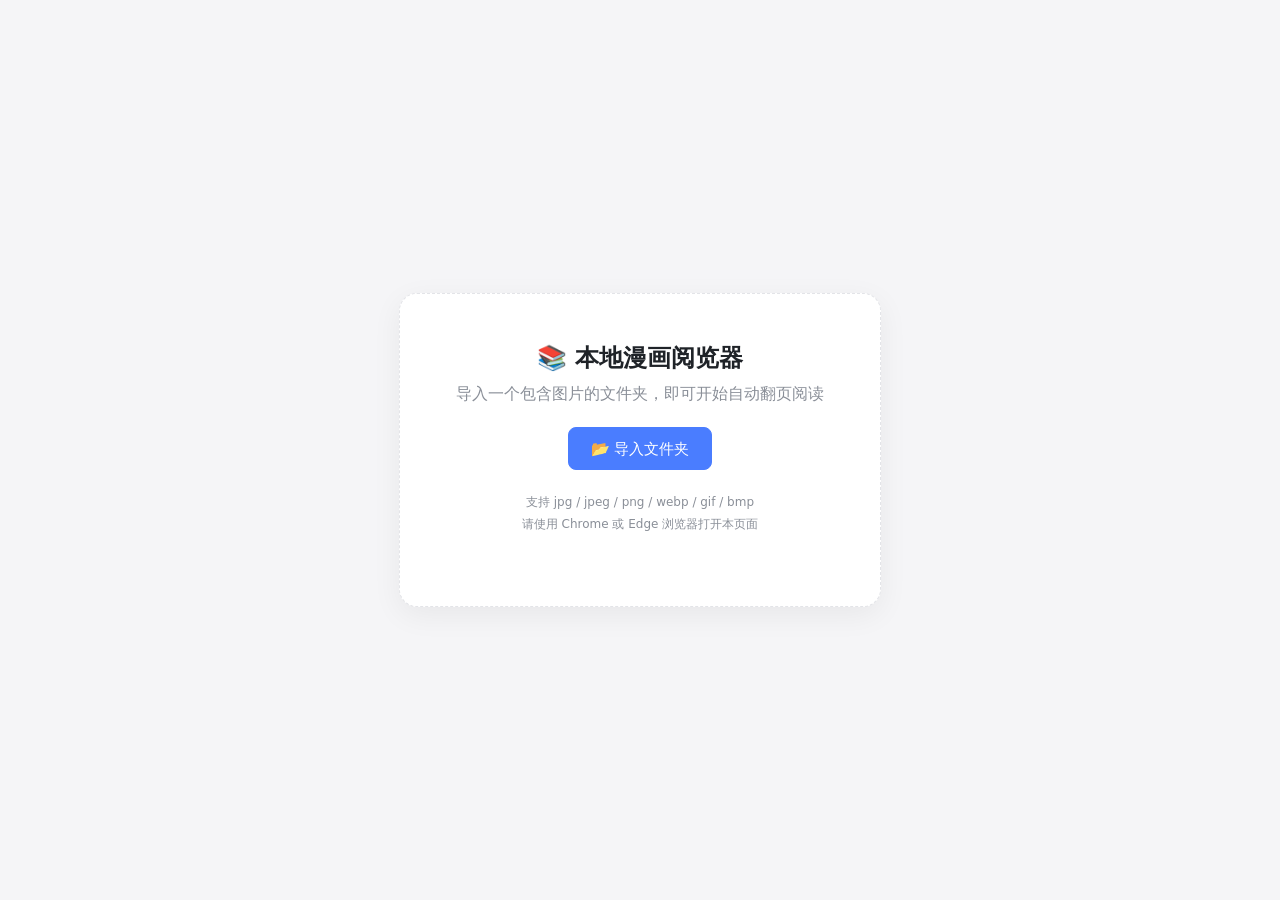
==== comic-reader-single.html @ 53319dd8 "单文件版：把三个文件合成一个 HTML" ====
<!DOCTYPE html>
<!-- 本地漫画阅览器 · MIT License · Copyright (c) 2026 RJL0619 · 完整许可证见同目录 LICENSE -->
<html lang="zh-CN">
<head>
  <meta charset="UTF-8">
  <meta name="viewport" content="width=device-width, initial-scale=1.0">
  <title>本地漫画阅览器</title>
  <style>
/*!
 * 本地漫画阅览器 · 样式
 * MIT License · Copyright (c) 2026 RJL0619
 * 完整许可证见同目录 LICENSE 文件。
 */
/* ===== 主题变量 ===== */
:root {
  --bg: #f5f5f7;
  --panel: #ffffff;
  --text: #1f2328;
  --muted: #8a8f98;
  --border: #e3e4e8;
  --accent: #4a7dff;
  --accent-text: #ffffff;
  --canvas: #ffffff;
  --checker-a: #ffffff;
  --checker-b: #e8e8ea;
}
[data-theme="yellow"] {
  --bg: #f6edda;
  --panel: #fdf8ec;
  --text: #4a4432;
  --muted: #9c937a;
  --border: #e6dbbd;
  --accent: #c07f1e;
  --accent-text: #ffffff;
  --canvas: #f8efd5;
  --checker-a: #f8efd5;
  --checker-b: #efe3c4;
}
[data-theme="black"] {
  --bg: #121212;
  --panel: #1e1e1e;
  --text: #e0e0e0;
  --muted: #9a9a9a;
  --border: #333333;
  --accent: #6ea8ff;
  --accent-text: #0f1419;
  --canvas: #000000;
  --checker-a: #232323;
  --checker-b: #2c2c2c;
}

/* ===== 基础 ===== */
* { box-sizing: border-box; margin: 0; padding: 0; }
html, body { height: 100%; }
body {
  font-family: system-ui, -apple-system, "Segoe UI", "Microsoft YaHei", sans-serif;
  background: var(--bg);
  color: var(--text);
  transition: background 0.25s, color 0.25s;
}

/* ===== 按钮 ===== */
.btn {
  border: 1px solid var(--border);
  background: var(--panel);
  color: var(--text);
  padding: 6px 12px;
  border-radius: 8px;
  font-size: 13px;
  cursor: pointer;
  line-height: 1.4;
  transition: background 0.15s, border-color 0.15s;
  white-space: nowrap;
}
.btn:hover { border-color: var(--accent); }
.btn.primary {
  background: var(--accent);
  border-color: var(--accent);
  color: var(--accent-text);
  font-size: 15px;
  padding: 10px 22px;
}
.btn.active { border-color: var(--accent); color: var(--accent); }
.btn.select { appearance: none; -webkit-appearance: none; cursor: pointer; }

/* ===== 空状态 ===== */
.empty-state {
  height: 100vh;
  display: flex;
  align-items: center;
  justify-content: center;
  padding: 20px;
}
.empty-box {
  text-align: center;
  padding: 48px 56px;
  border: 1px dashed var(--border);
  border-radius: 18px;
  background: var(--panel);
  box-shadow: 0 8px 30px rgba(0,0,0,0.06);
}
.empty-box h1 { font-size: 24px; margin-bottom: 10px; }
.empty-box p { color: var(--muted); margin-bottom: 22px; }
.empty-box .hint { font-size: 12px; margin-top: 22px; line-height: 1.8; }
.recent {
  margin-top: 28px;
  text-align: left;
  width: 320px;
}
.recent-title { font-size: 13px; color: var(--muted); margin-bottom: 8px; }
.recent-list { list-style: none; }
.recent-item {
  display: flex;
  align-items: center;
  justify-content: space-between;
  gap: 10px;
  padding: 8px 10px;
  border: 1px solid var(--border);
  border-radius: 8px;
  margin-bottom: 6px;
  cursor: pointer;
  background: var(--panel);
  font-size: 13px;
}
.recent-item:hover { border-color: var(--accent); }
.recent-name { overflow: hidden; text-overflow: ellipsis; white-space: nowrap; flex: 1; }
.recent-meta { color: var(--muted); font-size: 12px; white-space: nowrap; }

/* ===== 阅读器布局 ===== */
.reader { position: relative; height: 100vh; display: flex; flex-direction: column; }
.topbar {
  display: flex;
  align-items: center;
  gap: 8px;
  padding: 8px 12px;
  background: var(--panel);
  border-bottom: 1px solid var(--border);
  flex-wrap: wrap;
  flex-shrink: 0;
  z-index: 10;
}
.folder-name { font-weight: 600; max-width: 220px; overflow: hidden; text-overflow: ellipsis; white-space: nowrap; }
.page-info { color: var(--muted); font-size: 13px; font-variant-numeric: tabular-nums; }
.spacer { flex: 1; }
.ctrl { display: flex; align-items: center; gap: 6px; font-size: 13px; color: var(--muted); }
.ctrl input[type="range"] { width: 110px; accent-color: var(--accent); }
.ctrl-val { min-width: 40px; color: var(--text); font-variant-numeric: tabular-nums; }

/* ===== 侧边栏设置面板 ===== */
.main-row { flex: 1; display: flex; min-height: 0; }
.sidebar {
  flex: 0 0 232px;
  background: var(--panel);
  border-right: 1px solid var(--border);
  padding: 14px;
  overflow-y: auto;
}
.reader.sidebar-collapsed .sidebar { display: none; }
.side-group { margin-bottom: 20px; }
.side-title { font-size: 12px; color: var(--muted); margin-bottom: 8px; }
.side-row { margin-bottom: 8px; }
.side-row .btn, .side-row select { width: 100%; text-align: left; }
.sidebar .ctrl { justify-content: space-between; width: 100%; }
.sidebar .ctrl input[type="range"] { flex: 1; width: auto; min-width: 0; }

/* ===== 阅读进度条 ===== */
.progress-wrap {
  padding: 2px 12px;
  background: var(--panel);
  border-bottom: 1px solid var(--border);
  flex-shrink: 0;
}
#progressBar {
  -webkit-appearance: none;
  appearance: none;
  width: 100%;
  height: 14px;
  background: transparent;
  cursor: pointer;
  outline: none;
}
#progressBar::-webkit-slider-runnable-track {
  height: 6px;
  border-radius: 3px;
  background: linear-gradient(to right,
    var(--accent) 0%, var(--accent) var(--fill, 0%),
    var(--border) var(--fill, 0%), var(--border) 100%);
}
#progressBar::-webkit-slider-thumb {
  -webkit-appearance: none;
  appearance: none;
  width: 0;
  height: 0;
}
#progressBar::-moz-range-track {
  height: 6px;
  border-radius: 3px;
  background: var(--border);
}
#progressBar::-moz-range-progress {
  height: 6px;
  border-radius: 3px;
  background: var(--accent);
}

/* ===== 视图区 ===== */
#viewer {
  flex: 1;
  min-height: 0;
  overflow: auto;
  display: flex;
  padding: 12px;
  position: relative;
  background: var(--canvas);
}
/* 用 margin:auto 居中：图片比视口大时不会像 align-items:center 那样把顶部裁掉且滚不到 */
#viewer img {
  display: block;
  margin: auto;
  user-select: none;
  -webkit-user-drag: none;
  -webkit-user-select: none;
  box-shadow: 0 4px 24px rgba(0,0,0,0.18);
  background: var(--panel);
}
#viewer img.fit-width  { width: 100%; height: auto; max-width: none; max-height: none; }
/* 高度适应：整页都在视口内（小图不被放大），窗口变化时自动跟随 */
#viewer img.fit-height { max-height: 100%; width: auto; height: auto; }
#viewer img.fit-original { width: auto; height: auto; max-width: none; max-height: none; }
#viewer img.fit-percent { width: auto; height: auto; max-width: none; max-height: none; }

/* ===== 续读提示条 ===== */
.continue-bar {
  position: absolute;
  top: 56px;
  left: 50%;
  transform: translateX(-50%);
  display: flex;
  align-items: center;
  gap: 10px;
  padding: 8px 14px;
  background: var(--panel);
  border: 1px solid var(--border);
  border-radius: 10px;
  box-shadow: 0 4px 16px rgba(0,0,0,0.15);
  z-index: 20;
  font-size: 13px;
}
.continue-text { color: var(--muted); }

/* ===== 图片列表（缩略图网格） ===== */
.thumb-panel {
  flex-shrink: 0;
  height: 268px;
  display: flex;
  flex-direction: column;
  border-top: 1px solid var(--border);
  background: var(--panel);
}
.thumb-head {
  display: flex;
  align-items: center;
  gap: 10px;
  padding: 3px 10px;
  font-size: 12px;
  color: var(--muted);
  border-bottom: 1px solid var(--border);
  flex-shrink: 0;
}
.thumb-count { color: var(--text); font-variant-numeric: tabular-nums; }
.thumb-tip { flex: 1; overflow: hidden; text-overflow: ellipsis; white-space: nowrap; }
.thumb-close { padding: 1px 8px; font-size: 12px; line-height: 1.4; }
.thumb-grid {
  position: relative;
  flex: 1;
  min-height: 0;
  overflow-y: auto;
  overflow-x: hidden;
}
.thumb-spacer { width: 1px; }
.thumb-item {
  position: absolute;
  width: 72px;
  height: 104px;
  border: 2px solid transparent;
  border-radius: 6px;
  overflow: hidden;
  cursor: pointer;
  background: var(--checker-b);
  transition: border-color 0.15s;
}
.thumb-item:hover { border-color: var(--muted); }
.thumb-item.active { border-color: var(--accent); }
.thumb-item.loading::after {
  content: "";
  position: absolute;
  inset: 0;
  background: var(--checker-b);
  opacity: 0.6;
}
.thumb-canvas { display: block; width: 100%; height: 100%; }
.thumb-idx {
  position: absolute;
  right: 2px;
  bottom: 2px;
  padding: 0 3px;
  border-radius: 3px;
  font-size: 10px;
  line-height: 14px;
  color: #fff;
  background: rgba(0, 0, 0, 0.5);
}
.thumb-grid::-webkit-scrollbar { width: 10px; }
.thumb-grid::-webkit-scrollbar-thumb { background: var(--border); border-radius: 5px; }
.thumb-grid::-webkit-scrollbar-thumb:hover { background: var(--muted); }

/* ===== 真全屏：隐藏全部界面，只留图片 ===== */
.reader.ui-hidden .topbar,
.reader.ui-hidden .progress-wrap,
.reader.ui-hidden .sidebar,
.reader.ui-hidden .thumb-panel,
.reader.ui-hidden .auto-status,
.reader.ui-hidden .continue-bar { display: none !important; }
.reader.ui-hidden #viewer { padding: 0; }
.reader.ui-hidden.cursor-idle { cursor: none; }

/* ===== 真全屏提示层（有操作时短暂出现，2.6 秒后淡出）===== */
.fs-hud {
  position: absolute;
  left: 50%;
  bottom: 34px;
  transform: translateX(-50%) translateY(6px);
  display: none;
  flex-direction: column;
  align-items: center;
  gap: 4px;
  max-width: 92vw;
  padding: 8px 16px;
  border-radius: 12px;
  background: rgba(0, 0, 0, 0.62);
  color: #fff;
  font-size: 13px;
  line-height: 1.5;
  text-align: center;
  pointer-events: none;
  opacity: 0;
  transition: opacity 0.22s ease-out, transform 0.22s ease-out;
  z-index: 30;
  box-shadow: 0 6px 24px rgba(0, 0, 0, 0.35);
}
.reader.ui-hidden .fs-hud { display: flex; }
.fs-hud.show { opacity: 1; transform: translateX(-50%) translateY(0); }
.fs-hud-main { display: flex; align-items: baseline; gap: 12px; }
.fs-hud-state { font-size: 14px; font-weight: 600; }
.fs-hud-state.playing { color: #7ee787; }
.fs-hud-page { color: #d0d0d0; font-variant-numeric: tabular-nums; }
.fs-hud-hint { font-size: 11px; color: #b9b9b9; }

/* ===== 状态栏 ===== */
.auto-status {
  height: 24px;
  line-height: 24px;
  text-align: center;
  font-size: 12px;
  color: var(--muted);
  background: var(--panel);
  border-top: 1px solid var(--border);
  flex-shrink: 0;
}

/* ===== 滚动条 ===== */
#viewer::-webkit-scrollbar { width: 10px; height: 10px; }
#viewer::-webkit-scrollbar-thumb { background: var(--border); border-radius: 5px; }
#viewer::-webkit-scrollbar-thumb:hover { background: var(--muted); }

/* ===== 快捷键列表弹窗 ===== */
.modal {
  position: fixed;
  inset: 0;
  background: rgba(0,0,0,0.45);
  display: flex;
  align-items: center;
  justify-content: center;
  z-index: 100;
}
.modal-box {
  background: var(--panel);
  border: 1px solid var(--border);
  border-radius: 12px;
  padding: 20px 24px;
  min-width: 340px;
  max-width: 90vw;
  max-height: 80vh;
  overflow: auto;
  box-shadow: 0 10px 40px rgba(0,0,0,0.3);
}
.modal-head {
  display: flex;
  justify-content: space-between;
  align-items: center;
  margin-bottom: 14px;
  font-weight: 600;
  font-size: 15px;
}
.shortcut-table { border-collapse: collapse; width: 100%; font-size: 13px; }
.shortcut-table td { padding: 6px 8px; border-bottom: 1px solid var(--border); }
.shortcut-table tr:last-child td { border-bottom: none; }
.shortcut-table td:first-child {
  color: var(--accent);
  white-space: nowrap;
  font-family: Consolas, Monaco, monospace;
  width: 40%;
}
.modal-foot { margin-top: 14px; font-size: 12px; color: var(--muted); line-height: 1.6; }
  </style>
</head>
<body>

  <!-- 空状态：尚未导入文件夹 -->
  <div id="emptyState" class="empty-state">
    <div class="empty-box">
      <h1>📚 本地漫画阅览器</h1>
      <p>导入一个包含图片的文件夹，即可开始自动翻页阅读</p>
      <button id="openBtn" class="btn primary">📂 导入文件夹</button>
      <div id="recentBox" class="recent" style="display:none">
        <div class="recent-title">最近打开</div>
        <ul id="recentList" class="recent-list"></ul>
      </div>
      <p class="hint">支持 jpg / jpeg / png / webp / gif / bmp<br>请使用 Chrome 或 Edge 浏览器打开本页面</p>
    </div>
  </div>

  <!-- 阅读器 -->
  <div id="reader" class="reader" style="display:none">
    <header class="topbar">
      <button id="openBtn2" class="btn" title="重新导入文件夹">📂</button>
      <span id="folderName" class="folder-name">-</span>
      <span id="pageInfo" class="page-info">-</span>
      <div class="spacer"></div>

      <button id="prevBtn" class="btn" title="上一页 (←)">‹</button>
      <button id="nextBtn" class="btn" title="下一页 (→)">›</button>
      <button id="autoBtn" class="btn" title="自动翻页 / 暂停 (P)">▶ 自动翻页</button>
      <button id="randomBtn" class="btn" title="切换到随机顺序（只换顺序，不会自动播放）(R)">随机顺序</button>
      <button id="sidebarBtn" class="btn active" title="收起/展开设置面板 (S)">⚙ 设置</button>
      <button id="helpBtn" class="btn" title="快捷键列表 (?)">⌨ 快捷键</button>
      <button id="fullBtn" class="btn" title="真全屏：隐藏所有界面，只显示图片 (F，Esc 退出)">⛶ 真全屏</button>
    </header>

    <!-- 阅读进度条 -->
    <div class="progress-wrap">
      <input type="range" id="progressBar" min="0" max="0" value="0" step="1">
    </div>

    <div class="main-row">
      <aside id="sidebar" class="sidebar">
        <div class="side-group">
          <div class="side-title">显示</div>
          <div class="side-row">
            <button id="themeBtn" class="btn" title="阅读背景：白 / 黄(护眼) / 黑">背景：白</button>
          </div>
          <div class="side-row">
            <select id="fitSelect" class="btn select" title="图片适配模式">
              <option value="height" selected>高度适应</option>
              <option value="width">宽度适应</option>
              <option value="original">原始大小</option>
              <option value="percent">百分比缩放</option>
            </select>
          </div>
          <div class="side-row">
            <button id="zoomBtn" class="btn" title="点击切换缩放比例 (+/- 键微调)">100%</button>
          </div>
          <div class="side-row">
            <button id="fullBtn" class="btn" title="真全屏：隐藏所有界面，只显示图片 (F，Esc 退出)">⛶ 真全屏</button>
          </div>
        </div>

        <div class="side-group">
          <div class="side-title">播放</div>
          <div class="side-row">
            <label class="ctrl">翻页间隔
              <input type="range" id="interval" min="1" max="60" step="1" value="5">
              <span id="intervalVal" class="ctrl-val">5 秒</span>
            </label>
          </div>
          <div class="side-row">
            <select id="effectSelect" class="btn select" title="翻页特效">
              <option value="fade" selected>淡入淡出</option>
              <option value="slide">滑动翻页</option>
              <option value="zoom">缩放淡入</option>
              <option value="none">无</option>
            </select>
          </div>
          <div class="side-row">
            <label class="ctrl" title="特效动画播放速度">速度
              <input type="range" id="animSpeed" min="100" max="1500" step="50" value="400">
              <span id="animSpeedVal" class="ctrl-val">400ms</span>
            </label>
          </div>
        </div>

        <div class="side-group">
          <div class="side-title">浏览</div>
          <div class="side-row">
            <select id="sortSelect" class="btn select" title="图片排序方式">
              <option value="name-asc" selected>文件名 ↑</option>
              <option value="name-desc">文件名 ↓</option>
              <option value="time-desc">时间 新→旧</option>
              <option value="time-asc">时间 旧→新</option>
              <option value="size-desc">大小 大→小</option>
              <option value="size-asc">大小 小→大</option>
            </select>
          </div>
          <div class="side-row">
            <button id="listBtn" class="btn" title="图片列表 (T)">图片列表</button>
          </div>
        </div>
      </aside>

      <div id="viewer">
        <img id="mainImg" alt="" draggable="false">
      </div>
    </div>

    <!-- 图片列表（缩略图网格，虚拟滚动） -->
    <div id="thumbPanel" class="thumb-panel" style="display:none">
      <div class="thumb-head">
        <span id="thumbCount" class="thumb-count">图片列表</span>
        <span class="thumb-tip">滚轮滚动 · 点击缩略图跳转 · 按 T 关闭</span>
        <button id="thumbClose" class="btn thumb-close" title="关闭列表 (T)">✕</button>
      </div>
      <div id="thumbGrid" class="thumb-grid">
        <div id="thumbSpacer" class="thumb-spacer"></div>
      </div>
    </div>

    <!-- 续读提示条 -->
    <div id="continueBar" class="continue-bar" style="display:none">
      <span id="continueText" class="continue-text"></span>
      <button id="continueBtn" class="btn">继续阅读</button>
      <button id="dismissBtn" class="btn">✕</button>
    </div>

    <!-- 真全屏提示层：只在真全屏下、且刚有操作时短暂出现，随后自动淡出 -->
    <div id="fsHud" class="fs-hud">
      <div class="fs-hud-main">
        <span id="fsHudState" class="fs-hud-state">▶ 已暂停</span>
        <span id="fsHudPage" class="fs-hud-page">1 / 1</span>
      </div>
      <div id="fsHudHint" class="fs-hud-hint">点画面中间 播放 / 暂停 · 点左右两侧翻页 · P 播放暂停 · Esc 退出全屏</div>
    </div>

    <footer id="autoStatus" class="auto-status"></footer>
  </div>

  <input type="file" id="fileInput" webkitdirectory directory multiple style="display:none">

  <!-- 快捷键列表弹窗 -->
  <div id="helpModal" class="modal" style="display:none">
    <div class="modal-box">
      <div class="modal-head">
        <span>快捷键</span>
        <button id="helpClose" class="btn" title="关闭">✕</button>
      </div>
      <table class="shortcut-table">
        <tr><td>← / → / 空格</td><td>上一页 / 下一页</td></tr>
        <tr><td>P / Enter</td><td>自动翻页 开始 / 暂停</td></tr>
        <tr><td>R</td><td>随机顺序 开 / 关（只换顺序，不会自动播放）</td></tr>
        <tr><td>T</td><td>图片列表 开 / 关</td></tr>
        <tr><td>S</td><td>设置面板 开 / 关</td></tr>
        <tr><td>F</td><td>真全屏（隐藏所有界面，只显示图片；Esc 退出）</td></tr>
        <tr><td>+ / -</td><td>放大 / 缩小</td></tr>
        <tr><td>W</td><td>宽度适应</td></tr>
        <tr><td>H</td><td>高度适应（默认）</td></tr>
        <tr><td>O</td><td>原始大小</td></tr>
        <tr><td>0</td><td>恢复高度适应</td></tr>
      </table>
      <div class="modal-foot">
        鼠标：点击图片左 / 右半区翻页，中间区域开始 / 暂停自动翻页；Ctrl + 滚轮 缩放。<br>
        随机顺序与自动翻页是两个独立开关：先点「随机顺序」打乱，再点「自动翻页」才会连续播放。<br>
        真全屏（F）下没有常驻按钮：动一下鼠标 / 点一下画面，屏幕底部会浮出提示，显示当前
        「自动翻页中 · 第几页」，2.6 秒后自动淡出。
      </div>
    </div>
  </div>

  <script>
/*!
 * 本地漫画阅览器 —— 一个纯本地的漫画 / 图片浏览器
 * MIT License · Copyright (c) 2026 RJL0619
 * 完整许可证见同目录 LICENSE 文件。
 */
(function () {
  'use strict';

  /* ===== 常量 ===== */
  var IMAGE_EXT = ['jpg', 'jpeg', 'png', 'webp', 'gif', 'bmp'];
  var ZOOM_STEPS = [25, 50, 75, 100, 150, 200, 300, 400];
  var THEME_ORDER = ['white', 'yellow', 'black'];
  var THEME_LABEL = { white: '白', yellow: '黄(护眼)', black: '黑' };
  var FIT_LABEL = { width: '宽度适应', height: '高度适应', original: '原始大小', percent: '百分比缩放' };
  var RECENTS_KEY = 'comicReader:recents';
  var MAX_RECENTS = 8;
  var DB_NAME = 'comicReader';
  var DB_STORE = 'handles';

  var DEFAULT_FIT = 'height';                 // 默认显示模式：高度适应
  var FIT_FLAG_KEY = 'comicReader:fitDefault'; // 首次运行把默认改成高度适应（忽略旧存档里的显示模式）
  var MAIN_CACHE_MAX = 32;                    // 大图 objectURL 缓存条数
  var FS_HUD_HOT_H = 96;                      // 真全屏：鼠标进到「距画面底部 96px」以内才浮出提示条
  var FS_HUD_OUT_H = 24;                      // 再往外移这么多才收起（滞回，避免贴着边界抖动）

  /* ===== 状态 ===== */
  var state = {
    files: [],          // [{ file, name, path }]
    order: [],          // 显示顺序（随机模式下被打乱）
    index: 0,
    normalIndex: 0,
    randomMode: false,
    folderName: '',
    autoFlip: false,
    timer: null,
    intervalSec: 5,
    theme: 'white',
    fitMode: DEFAULT_FIT,   // width | height | original | percent
    zoomPercent: 100,
    effect: 'fade',         // fade | slide | zoom | none
    dir: 'none',            // forward | backward | none（翻页方向，供滑动特效使用）
    sortMode: 'name-asc',
    animSpeed: 400,
    trueFull: false         // 真全屏（隐藏全部界面）
  };

  /* ===== DOM 引用 ===== */
  var $ = function (sel) { return document.querySelector(sel); };
  var elEmpty = $('#emptyState');
  var elReader = $('#reader');
  var elViewer = $('#viewer');
  var elImg = $('#mainImg');
  var elPageInfo = $('#pageInfo');
  var elFolderName = $('#folderName');
  var elFileInput = $('#fileInput');
  var elAutoBtn = $('#autoBtn');
  var elInterval = $('#interval');
  var elIntervalVal = $('#intervalVal');
  var elThemeBtn = $('#themeBtn');
  var elFitSelect = $('#fitSelect');
  var elZoomBtn = $('#zoomBtn');
  var elEffectSelect = $('#effectSelect');
  var elSortSelect = $('#sortSelect');
  var elAnimSpeed = $('#animSpeed');
  var elAnimSpeedVal = $('#animSpeedVal');
  var elSidebarBtn = $('#sidebarBtn');
  var elHelpBtn = $('#helpBtn');
  var elHelpModal = $('#helpModal');
  var elHelpClose = $('#helpClose');
  var elPrevBtn = $('#prevBtn');
  var elNextBtn = $('#nextBtn');
  // 顶栏与侧栏各有一个 id="fullBtn" 的按钮（历史遗留的重复 id），全部绑上，否则侧栏那个是死按钮
  var elFullBtns = Array.prototype.slice.call(document.querySelectorAll('#fullBtn'));
  var elStatus = $('#autoStatus');
  var elContinueBar = $('#continueBar');
  var elContinueText = $('#continueText');
  var elContinueBtn = $('#continueBtn');
  var elDismissBtn = $('#dismissBtn');
  var elProgress = $('#progressBar');
  var elRandomBtn = $('#randomBtn');
  var elListBtn = $('#listBtn');
  var elThumbPanel = $('#thumbPanel');
  var elThumbGrid = $('#thumbGrid');
  var elThumbSpacer = $('#thumbSpacer');
  var elThumbCount = $('#thumbCount');
  var elThumbClose = $('#thumbClose');
  var elFsHud = $('#fsHud');
  var elFsHudState = $('#fsHudState');
  var elFsHudPage = $('#fsHudPage');
  var elFsHudHint = $('#fsHudHint');

  /* ===== 大图 objectURL 缓存（LRU）===== */
  var urlCache = new Map();
  function getUrl(entry) {
    var key = entry.path;
    if (urlCache.has(key)) {
      var u = urlCache.get(key);
      urlCache.delete(key);      // 命中即刷新为最近使用
      urlCache.set(key, u);
      return u;
    }
    if (urlCache.size >= MAIN_CACHE_MAX) {
      var oldKey = urlCache.keys().next().value;
      URL.revokeObjectURL(urlCache.get(oldKey));
      urlCache.delete(oldKey);
    }
    var url = URL.createObjectURL(entry.file);
    urlCache.set(key, url);
    return url;
  }
  function clearCache() {
    urlCache.forEach(function (url) { URL.revokeObjectURL(url); });
    urlCache.clear();
    preloadImgs.clear();
  }

  /* 预加载：真正把邻近页解码进浏览器缓存（只创建 objectURL 是不会解码的） */
  var preloadImgs = new Map();
  function preloadOne(entry) {
    var key = entry.path;
    if (preloadImgs.has(key)) return;
    var im = new Image();
    im.decoding = 'async';
    im.src = getUrl(entry);
    preloadImgs.set(key, im);
    while (preloadImgs.size > 12) {
      var k = preloadImgs.keys().next().value;
      preloadImgs.delete(k);
    }
  }

  /* ===== 文件扫描与排序 ===== */
  function filterAndSort(entries) {
    var filtered = [];
    for (var i = 0; i < entries.length; i++) {
      var e = entries[i];
      var dot = e.name.lastIndexOf('.');
      var ext = dot >= 0 ? e.name.slice(dot + 1).toLowerCase() : '';
      if (IMAGE_EXT.indexOf(ext) === -1) continue;
      filtered.push(e);
    }
    filtered.sort(cmpNameAsc);
    return filtered;
  }

  /* ===== 排序方式 ===== */
  var collator = null;
  try {
    if (window.Intl && Intl.Collator) {
      collator = new Intl.Collator(undefined, { numeric: true, sensitivity: 'base' });
    }
  } catch (e) { collator = null; }
  function cmpText(a, b) {
    if (collator) return collator.compare(a, b);
    return a.localeCompare(b, undefined, { numeric: true, sensitivity: 'base' });
  }
  function cmpNameAsc(x, y) {
    var c = cmpText(x.name, y.name);
    if (c !== 0) return c;
    return cmpText(x.path, y.path);
  }
  function cmpNameDesc(x, y) { return cmpNameAsc(y, x); }
  function sortFiles(entries, mode) {
    var a = entries.slice();
    var cmp;
    switch (mode) {
      case 'name-desc': cmp = cmpNameDesc; break;
      case 'time-desc': cmp = function (x, y) { return (y.file.lastModified || 0) - (x.file.lastModified || 0); }; break;
      case 'time-asc': cmp = function (x, y) { return (x.file.lastModified || 0) - (y.file.lastModified || 0); }; break;
      case 'size-desc': cmp = function (x, y) { return (y.file.size || 0) - (x.file.size || 0); }; break;
      case 'size-asc': cmp = function (x, y) { return (x.file.size || 0) - (y.file.size || 0); }; break;
      default: cmp = cmpNameAsc; // name-asc
    }
    a.sort(cmp);
    return a;
  }
  function scanFolder(fileList) {
    var entries = [];
    for (var i = 0; i < fileList.length; i++) {
      var file = fileList[i];
      var path = file.webkitRelativePath || file.name;
      entries.push({ file: file, name: file.name, path: path });
    }
    return filterAndSort(entries);
  }
  async function listImagesFromHandle(dirHandle) {
    var out = [];
    async function walk(dir, prefix) {
      for await (var entry of dir.values()) {
        var rel = prefix ? prefix + '/' + entry.name : entry.name;
        if (entry.kind === 'directory') {
          await walk(entry, rel);
        } else {
          var file = await entry.getFile();
          out.push({ file: file, name: entry.name, path: rel });
        }
      }
    }
    await walk(dirHandle, '');
    return filterAndSort(out);
  }

  function openFolder(fileList) {
    var entries = scanFolder(fileList);
    var folderName = entries.length ? entries[0].path.split('/')[0] : '';
    openFromEntries(entries, folderName, null);
  }

  async function importFolder() {
    if (window.showDirectoryPicker) {
      try {
        var dirHandle = await window.showDirectoryPicker({ mode: 'read' });
        var entries = await listImagesFromHandle(dirHandle);
        openFromEntries(entries, dirHandle.name, dirHandle);
        return;
      } catch (err) {
        if (err && err.name === 'AbortError') return; // 用户取消选择
        // 其他异常降级到传统文件选择
      }
    }
    elFileInput.click();
  }

  function openFromEntries(entries, folderName, handle) {
    if (entries.length === 0) {
      alert('所选文件夹中没有找到图片文件。');
      return;
    }
    stopAuto();
    clearCache();
    exitTrueFull();
    state.files = entries;
    state.folderName = folderName;
    state.order = makeOrder();
    state.randomMode = false;
    state.normalIndex = 0;
    state.index = 0;

    elFolderName.textContent = folderName;
    elFolderName.title = folderName;
    elReader.style.display = 'flex';
    elEmpty.style.display = 'none';
    elRandomBtn.classList.remove('active');

    var saved = loadProgress();
    if (saved) {
      applySavedSettings(saved);
      // 恢复随机模式：沿用上次的随机顺序与位置
      if (saved.randomMode && isValidOrder(saved.order, entries.length)) {
        state.randomMode = true;
        state.order = saved.order.slice();
        rebuildOrderPos();          // 恢复随机顺序后必须重建索引表，否则缩略图点击会跳错页
        state.normalIndex = saved.normalIndex || 0;
        state.index = Math.max(0, Math.min(saved.index || 0, entries.length - 1));
        elRandomBtn.classList.add('active');
      } else {
        state.normalIndex = saved.normalIndex || 0;
        state.index = 0;
      }
      var resumeAt = state.randomMode ? state.index : (state.normalIndex || 0);
      if (resumeAt > 0 && resumeAt < entries.length) {
        showContinueBar(resumeAt);
      }
    }
    resetThumbs();
    render();
    addRecent(folderName, handle);
  }

  /* ===== 显示顺序与随机 ===== */
  function makeOrder() {
    var arr = [];
    for (var i = 0; i < state.files.length; i++) arr.push(i);
    return arr;
  }
  function shuffle(arr) {
    var a = arr.slice();
    for (var i = a.length - 1; i > 0; i--) {
      var j = Math.floor(Math.random() * (i + 1));
      var t = a[i]; a[i] = a[j]; a[j] = t;
    }
    return a;
  }
  function isValidOrder(arr, n) {
    if (!Array.isArray(arr) || arr.length !== n) return false;
    var seen = {};
    for (var i = 0; i < arr.length; i++) {
      var v = arr[i];
      if (v !== (v | 0) || v < 0 || v >= n || seen[v]) return false;
      seen[v] = true;
    }
    return true;
  }

  /* 文件下标 → 显示位置（随机模式下与下标不同），O(1) */
  var orderPos = null;
  function rebuildOrderPos() {
    orderPos = new Int32Array(state.files.length);
    for (var p = 0; p < state.order.length; p++) orderPos[state.order[p]] = p;
  }
  function posOfFile(fileIdx) {
    if (orderPos && fileIdx >= 0 && fileIdx < orderPos.length) return orderPos[fileIdx];
    return fileIdx;
  }

  /* 随机顺序：只打乱顺序，不自动开始播放（与自动翻页互相独立） */
  function enableRandom() {
    if (state.files.length === 0) return;
    state.normalIndex = state.randomMode ? state.normalIndex : state.index;
    state.randomMode = true;
    state.order = shuffle(makeOrder());
    rebuildOrderPos();
    state.index = 0;
    elRandomBtn.classList.add('active');
    render();
  }
  function disableRandom() {
    if (!state.randomMode) return;
    state.randomMode = false;
    state.order = makeOrder();
    rebuildOrderPos();
    state.index = Math.max(0, Math.min(state.normalIndex, state.files.length - 1));
    elRandomBtn.classList.remove('active');
    render();
  }
  function toggleRandom() {
    if (state.randomMode) disableRandom(); else enableRandom();
  }
  function setSort(mode) {
    if (state.files.length === 0) return;
    state.sortMode = mode;
    elSortSelect.value = mode;
    stopAuto();
    state.randomMode = false;
    elRandomBtn.classList.remove('active');
    state.files = sortFiles(state.files, mode);
    state.order = makeOrder();
    state.normalIndex = 0;
    state.index = 0;
    resetThumbs();
    render();
    saveProgress();
  }

  /* 首次运行：忽略旧存档里的显示模式，把默认改成「高度适应」 */
  var fitDefaultFresh = true;
  try {
    fitDefaultFresh = localStorage.getItem(FIT_FLAG_KEY) !== '1';
    localStorage.setItem(FIT_FLAG_KEY, '1');
  } catch (e) { fitDefaultFresh = false; }

  function applySavedSettings(saved) {
    // 兼容旧数据：day/night 迁移到 white/black
    var bg = saved.bgMode;
    if (!bg) bg = saved.theme === 'night' ? 'black' : (saved.theme === 'yellow' ? 'yellow' : 'white');
    if (THEME_ORDER.indexOf(bg) !== -1) setTheme(bg);
    if (saved.intervalSec) setIntervalSec(saved.intervalSec);
    if (saved.fitMode && !fitDefaultFresh) setFitMode(saved.fitMode);
    if (saved.zoomPercent) setZoomPercent(saved.zoomPercent);
    if (saved.effect) setEffect(saved.effect);
    if (saved.sortMode) setSort(saved.sortMode);
    if (saved.animSpeed) setAnimSpeed(saved.animSpeed);
  }

  /* ===== 渲染 ===== */
  function render() {
    if (state.files.length === 0) return;
    var entry = state.files[state.order[state.index]];
    elImg.onload = function () {
      applyFitToImg();
      playTransition();
    };
    elImg.src = getUrl(entry);
    elImg.alt = entry.name;
    elPageInfo.textContent = state.randomMode
      ? '随机 ' + (state.index + 1) + ' / ' + state.files.length
      : (state.index + 1) + ' / ' + state.files.length;
    preload();
    updateNav();
    updateProgress();
    updateActiveThumb();
    updateStatusBar();
    if (state.trueFull && elFsHud && elFsHud.classList.contains('show')) updateFsHud();
    saveProgress();
  }

  function preload() {
    for (var d = 1; d <= 3; d++) {
      if (state.index + d < state.files.length) preloadOne(state.files[state.order[state.index + d]]);
      if (state.index - d >= 0) preloadOne(state.files[state.order[state.index - d]]);
    }
  }

  /* ===== 阅读进度条 ===== */
  function updateProgress() {
    if (state.files.length === 0) return;
    elProgress.max = state.files.length - 1;
    elProgress.value = state.index;
    var pct = state.files.length > 1 ? (state.index / (state.files.length - 1)) * 100 : 0;
    elProgress.style.setProperty('--fill', pct + '%');
  }

  /* ===== 状态栏 ===== */
  function updateStatusBar() {
    if (state.files.length === 0) { elStatus.textContent = ''; return; }
    if (state.autoFlip) {
      elStatus.textContent = '自动翻页中 · 每 ' + state.intervalSec + ' 秒翻一页';
      return;
    }
    var parts = [];
    parts.push(state.randomMode ? '随机顺序' : '顺序播放');
    parts.push(FIT_LABEL[state.fitMode] || '');
    if (state.fitMode === 'percent') parts.push(state.zoomPercent + '%');
    parts.push('共 ' + state.files.length + ' 张');
    if (state.trueFull) parts.push('真全屏中 · Esc 退出');
    elStatus.textContent = parts.join(' · ');
  }

  /* ===================================================================
     图片列表（缩略图）
     - 虚拟网格：池化复用固定数量的 DOM 节点，滚动不再重建整棵子树
     - 真缩略图：createImageBitmap 按宽度缩放后画到 canvas，避免每张都解码原图
     - 缓存按「文件」记（排序/随机不影响），带 LRU 上限
     =================================================================== */
  var TH = {
    cellW: 80, cellH: 112,      // 网格单元
    thumbW: 72, thumbH: 104,    // 缩略图显示尺寸
    padX: 8, padY: 6,
    bufferRows: 1,
    dpr: 2,                     // canvas 像素密度
    workers: 4                  // 同时解码的缩略图数量
  };
  var THUMB_CACHE_MAX = 150;

  var thumbBmp = new Map();      // key -> { state:0/1/2/3, src, url, cbs }
  var thumbOrder = [];           // LRU
  var thumbPool = [];            // 复用的 DOM 节点
  var thumbLayout = { cols: 1, rows: 0, totalH: 0 };
  var thumbQueue = [];
  var thumbActive = 0;
  var thumbGen = 0;              // 换文件夹 / 排序时 +1，用来丢弃过期结果
  var thumbRaf = null;
  var thumbWanted = null;        // 最近一帧真正需要的缩略图（快速滚动时丢弃已滚过头的任务）
  var lastThumbTouch = 0;        // 用户手动滚动列表的时间，用于避免翻页时把列表抢回去

  function keyOf(entry) {
    var f = entry.file;
    return entry.path + '|' + f.size + '|' + (f.lastModified || 0);
  }

  function clearThumbBmp() {
    thumbGen++;
    thumbQueue.length = 0;
    thumbBmp.forEach(function (rec) { releaseThumb(rec); });
    thumbBmp.clear();
    thumbOrder.length = 0;
  }
  function releaseThumb(rec) {
    if (!rec) return;
    rec.cbs = [];
    if (rec.src && typeof rec.src.close === 'function') { try { rec.src.close(); } catch (e) {} }
    if (rec.url) { try { URL.revokeObjectURL(rec.url); } catch (e) {} }
    rec.src = null; rec.url = null;
  }
  function trimThumbCache() {
    while (thumbOrder.length > THUMB_CACHE_MAX) {
      var key = thumbOrder.shift();
      var rec = thumbBmp.get(key);
      if (rec && rec.state === 2) { releaseThumb(rec); thumbBmp.delete(key); }
    }
  }

  function loadThumb(entry) {
    return new Promise(function (resolve, reject) {
      function viaImg() {
        var url = URL.createObjectURL(entry.file);
        var im = new Image();
        im.decoding = 'async';
        im.onload = function () {
          if (!im.naturalWidth) { URL.revokeObjectURL(url); reject(new Error('empty image')); return; }
          resolve({ src: im, url: url });
        };
        im.onerror = function () { URL.revokeObjectURL(url); reject(new Error('image error')); };
        im.src = url;
      }
      if (window.createImageBitmap) {
        var p = null;
        try {
          p = createImageBitmap(entry.file, { resizeWidth: TH.thumbW * TH.dpr, resizeQuality: 'medium' });
        } catch (e) { p = null; }
        if (p && typeof p.then === 'function') {
          p.then(function (bmp) { resolve({ src: bmp, url: null }); }, viaImg);
          return;
        }
      }
      viaImg();
    });
  }

  function pumpThumbQueue() {
    while (thumbActive < TH.workers && thumbQueue.length) {
      var key = thumbQueue.shift();
      var rec = thumbBmp.get(key);
      if (!rec || rec.state !== 1) continue;
      // 快速滚动时把已经滚过头的任务丢掉，稍后需要时会重新入队
      if (thumbQueue.length > 40 && thumbWanted && !thumbWanted.has(key)) {
        rec.state = 0;
        continue;
      }
      (function (myKey, myRec, gen) {
        thumbActive++;
        loadThumb(myRec.entry).then(function (res) {
          thumbActive--;
          if (gen !== thumbGen) { releaseThumb({ src: res.src, url: res.url }); pumpThumbQueue(); return; }
          myRec.state = 2;
          myRec.src = res.src;
          myRec.url = res.url;
          thumbOrder.push(myKey);
          var cbs = myRec.cbs; myRec.cbs = [];
          for (var i = 0; i < cbs.length; i++) { try { cbs[i](myRec); } catch (e) {} }
          trimThumbCache();
          pumpThumbQueue();
        }, function () {
          thumbActive--;
          myRec.state = 3;
          myRec.cbs = [];
          pumpThumbQueue();
        });
      })(key, rec, thumbGen);
    }
  }

  /* 返回还在加载中的记录（用于之后撤销回调）；已就绪/已失败时直接回调并返回 null */
  function requestThumb(entry, cb) {
    var key = keyOf(entry);
    var rec = thumbBmp.get(key);
    if (rec && rec.state === 2) { cb(rec); return null; }
    if (rec && rec.state === 3) { cb(null); return null; }
    if (!rec) {
      rec = { state: 0, src: null, url: null, cbs: [], entry: entry };
      thumbBmp.set(key, rec);
    }
    rec.cbs.push(cb);
    if (rec.state === 0) { rec.state = 1; thumbQueue.push(key); pumpThumbQueue(); }
    return rec;
  }

  function paintThumb(canvas, src) {
    var ctx = canvas.getContext('2d');
    var cw = canvas.width, ch = canvas.height;
    ctx.clearRect(0, 0, cw, ch);
    var sw = src.width || src.naturalWidth;
    var sh = src.height || src.naturalHeight;
    if (!sw || !sh) return;
    var s = Math.max(cw / sw, ch / sh);      // 等比铺满后居中裁切（等价 object-fit: cover）
    var dw = sw * s, dh = sh * s;
    try { ctx.drawImage(src, (cw - dw) / 2, (ch - dh) / 2, dw, dh); } catch (e) {}
  }

  function createThumbItem() {
    var item = document.createElement('div');
    item.className = 'thumb-item loading';
    var cv = document.createElement('canvas');
    cv.className = 'thumb-canvas';
    cv.width = TH.thumbW * TH.dpr;
    cv.height = TH.thumbH * TH.dpr;
    var idx = document.createElement('span');
    idx.className = 'thumb-idx';
    item.appendChild(cv);
    item.appendChild(idx);
    item._canvas = cv;
    item._idxLabel = idx;
    item._index = -1;
    item._key = '';
    item._req = null;
    item._cb = null;
    item._left = -999; item._top = -999; item._active = false;
    item.addEventListener('click', function () {
      var i = item._index;
      if (i < 0) return;
      goTo(state.randomMode ? posOfFile(i) : i);
    });
    return item;
  }

  function bindThumbItem(item, i) {
    var entry = state.files[i];
    var key = keyOf(entry);
    // 从上一个还在排队的记录里摘掉旧回调，避免回调堆积
    if (item._req && item._cb) {
      var arr = item._req.cbs;
      var ix = arr.indexOf(item._cb);
      if (ix >= 0) arr.splice(ix, 1);
    }
    item._req = null;
    item._cb = null;
    item.style.display = '';
    item._index = i;
    item._key = key;
    item.title = (i + 1) + '. ' + entry.name;
    item._idxLabel.textContent = i + 1;
    item.classList.add('loading');
    var ctx = item._canvas.getContext('2d');
    ctx.clearRect(0, 0, item._canvas.width, item._canvas.height);
    var cb = function (rec) {
      if (item._key !== key) return;                 // 已滚走，丢弃
      item._req = null;
      item._cb = null;
      if (!rec || !rec.src) { item.classList.remove('loading'); return; }
      paintThumb(item._canvas, rec.src);
      item.classList.remove('loading');
    };
    item._cb = cb;
    item._req = requestThumb(entry, cb);
  }

  function ensureThumbLayout() {
    var n = state.files.length;
    var sc = elThumbGrid;
    var avail = Math.max(0, sc.clientWidth - TH.padX * 2);
    if (avail <= 0) return false;
    var cols = Math.max(1, Math.floor(avail / TH.cellW));
    var rows = Math.ceil(n / cols) || 1;
    var totalH = rows * TH.cellH + TH.padY * 2;
    thumbLayout.cols = cols;
    thumbLayout.rows = rows;
    thumbLayout.totalH = totalH;
    if (elThumbSpacer.style.height !== totalH + 'px') elThumbSpacer.style.height = totalH + 'px';
    var visRows = Math.ceil(sc.clientHeight / TH.cellH) + 1;
    var need = Math.min(n, (visRows + TH.bufferRows) * cols);
    while (thumbPool.length < need) {
      var it = createThumbItem();
      thumbPool.push(it);
      elThumbGrid.appendChild(it);
    }
    return true;
  }

  function renderThumbWindow() {
    var n = state.files.length;
    if (!n || elThumbPanel.style.display === 'none') return;
    if (!ensureThumbLayout()) return;
    var sc = elThumbGrid;
    var cols = thumbLayout.cols;
    var st = sc.scrollTop;
    var firstRow = Math.max(0, Math.floor((st - TH.padY) / TH.cellH) - TH.bufferRows);
    var lastRow = Math.floor((st + sc.clientHeight - TH.padY) / TH.cellH) + TH.bufferRows;
    var start = firstRow * cols;
    var end = Math.min(n - 1, (lastRow + 1) * cols - 1);
    var activeFile = state.order[state.index];
    var want = new Set();
    var used = 0;
    for (var i = start; i <= end; i++) {
      var item = thumbPool[used];
      if (!item) break;
      used++;
      want.add(keyOf(state.files[i]));
      var left = TH.padX + (i % cols) * TH.cellW;
      var top = TH.padY + ((i / cols) | 0) * TH.cellH;
      if (item._left !== left) { item.style.left = left + 'px'; item._left = left; }
      if (item._top !== top) { item.style.top = top + 'px'; item._top = top; }
      if (item._index !== i) bindThumbItem(item, i);
      var isActive = (i === activeFile);
      if (item._active !== isActive) { item.classList.toggle('active', isActive); item._active = isActive; }
    }
    thumbWanted = want;
    for (var j = used; j < thumbPool.length; j++) {
      var rest = thumbPool[j];
      if (rest._index !== -1) {
        rest.style.display = 'none';
        rest._index = -1;
        rest._active = false;
        rest.classList.remove('active');
      }
    }
    pumpThumbQueue();
  }

  function scrollThumbTo(pos) {
    var sc = elThumbGrid;
    var cols = thumbLayout.cols || 1;
    var row = Math.floor(pos / cols);
    var y = TH.padY + row * TH.cellH;
    var viewTop = sc.scrollTop;
    var viewBot = viewTop + sc.clientHeight;
    var target = null;
    if (y < viewTop + 4) target = Math.max(0, y - 4);
    else if (y + TH.cellH > viewBot - 4) target = Math.max(0, y + TH.cellH + 4 - sc.clientHeight);
    if (target !== null) {
      thumbProgrammaticScroll = true;
      sc.scrollTop = target;
    }
  }
  var thumbProgrammaticScroll = false;

  function updateThumbCount() {
    if (elThumbCount) {
      elThumbCount.textContent = state.files.length
        ? '共 ' + state.files.length + ' 张 · 当前第 ' + (state.index + 1) + ' 张'
        : '图片列表';
    }
  }

  function resetThumbs() {
    clearThumbBmp();
    thumbWanted = null;
    lastThumbTouch = 0;
    thumbPool.forEach(function (it) {
      it._index = -1;
      it._key = '';
      it._active = false;
      it.style.display = 'none';
      it.classList.remove('active', 'loading');
    });
    if (elThumbGrid) elThumbGrid.scrollTop = 0;
    thumbLayout = { cols: 1, rows: 0, totalH: 0 };
  }

  function updateActiveThumb() {
    if (elThumbPanel.style.display === 'none') return;
    if (!ensureThumbLayout()) return;
    // 用户刚在手动翻列表时不抢滚动位置；自动播放 / 空闲超过 3 秒才跟随
    if (state.autoFlip || (Date.now() - lastThumbTouch > 3000)) scrollThumbTo(state.index);
    renderThumbWindow();
    updateThumbCount();
  }

  /* 合并同一帧内的多次请求：优先 rAF，rAF 被节流时用定时器兜底 */
  function scheduleThumbRender() {
    if (thumbRaf) return;
    var fired = false;
    var fire = function () {
      if (fired) return;
      fired = true;
      clearTimeout(thumbRaf.timer);
      thumbRaf = null;
      renderThumbWindow();
    };
    thumbRaf = { fire: fire, timer: setTimeout(fire, 32) };
    requestAnimationFrame(fire);
  }

  function toggleThumbPanel() {
    var show = elThumbPanel.style.display === 'none';
    elThumbPanel.style.display = show ? 'flex' : 'none';
    elListBtn.classList.toggle('active', show);
    if (show) updateActiveThumb();   // 读 clientWidth 会强制同步布局，无需等下一帧
  }

  elThumbGrid.addEventListener('scroll', function () {
    if (thumbProgrammaticScroll) thumbProgrammaticScroll = false;
    else lastThumbTouch = Date.now();
    scheduleThumbRender();
  }, { passive: true });

  if (window.ResizeObserver) {
    var thumbRO = new ResizeObserver(function () {
      if (elThumbPanel.style.display === 'none') return;
      scheduleThumbRender();
    });
    thumbRO.observe(elThumbGrid);
  } else {
    window.addEventListener('resize', function () { updateActiveThumb(); });
  }

  function toggleSidebar() {
    var collapsed = elReader.classList.toggle('sidebar-collapsed');
    elSidebarBtn.classList.toggle('active', !collapsed);
    try { localStorage.setItem('comicReader:sidebarCollapsed', collapsed ? '1' : '0'); } catch (e) {}
  }
  function toggleHelp() {
    var show = elHelpModal.style.display === 'none';
    elHelpModal.style.display = show ? 'flex' : 'none';
  }
  function closeHelp() { elHelpModal.style.display = 'none'; }

  function goTo(i, dir) {
    if (state.files.length === 0) return;
    state.index = Math.max(0, Math.min(state.files.length - 1, i));
    if (!state.randomMode) state.normalIndex = state.index;
    state.dir = dir || 'none';
    hideContinueBar();
    // 翻页（手动或自动）时把真全屏的提示条收起来：它只该在「切换播放状态 / 鼠标移到底部热区」时出现，
    // 不该一直挡着画面
    if (state.trueFull) hideFsHud();
    render();
  }
  function next() {
    if (state.index < state.files.length - 1) goTo(state.index + 1, 'forward');
  }
  function prev() {
    if (state.index > 0) goTo(state.index - 1, 'backward');
  }
  function updateNav() {
    elPrevBtn.disabled = state.index === 0;
    elNextBtn.disabled = state.index >= state.files.length - 1;
  }

  /* ===== 自动翻页（与随机互不绑定）===== */
  function startAuto() {
    if (state.files.length === 0) return;
    stopAuto();
    state.autoFlip = true;
    state.timer = setInterval(function () {
      if (state.index >= state.files.length - 1) {
        stopAuto();
        return;
      }
      goTo(state.index + 1);
    }, state.intervalSec * 1000);
    updateAutoUI();
  }
  function stopAuto() {
    if (state.timer) clearInterval(state.timer);
    state.timer = null;
    state.autoFlip = false;
    updateAutoUI();
  }
  function toggleAuto() {
    if (state.autoFlip) stopAuto(); else startAuto();
  }
  function updateAutoUI() {
    elAutoBtn.textContent = state.autoFlip ? '⏸ 暂停' : '▶ 自动翻页';
    elAutoBtn.classList.toggle('active', state.autoFlip);
    updateStatusBar();
    if (state.trueFull) updateFsHud();   // 真全屏下把播放状态写进提示层
  }

  function setIntervalSec(sec) {
    state.intervalSec = sec;
    elInterval.value = sec;
    elIntervalVal.textContent = sec + ' 秒';
    if (state.autoFlip) startAuto(); // 重启计时器使新间隔生效
    updateStatusBar();
    saveProgress();
  }

  /* ===== 主题 ===== */
  function setTheme(t) {
    state.theme = t;
    document.documentElement.setAttribute('data-theme', t);
    elThemeBtn.textContent = '背景：' + THEME_LABEL[t];
    saveProgress();
  }
  function toggleTheme() {
    var idx = THEME_ORDER.indexOf(state.theme);
    setTheme(THEME_ORDER[(idx + 1) % THEME_ORDER.length]);
  }

  /* ===== 翻页特效 ===== */
  function setEffect(v) {
    state.effect = v;
    elEffectSelect.value = v;
    saveProgress();
  }
  function setAnimSpeed(v) {
    state.animSpeed = v;
    elAnimSpeed.value = v;
    elAnimSpeedVal.textContent = v + 'ms';
    saveProgress();
  }
  function playTransition() {
    if (!elImg.animate || !state.effect || state.effect === 'none') return;
    elImg.getAnimations().forEach(function (a) { a.cancel(); });
    var opts = { duration: state.animSpeed, easing: 'ease-out' };
    if (state.effect === 'fade') {
      elImg.animate([{ opacity: 0 }, { opacity: 1 }], opts);
    } else if (state.effect === 'slide') {
      var dx = state.dir === 'backward' ? -64 : 64;
      elImg.animate(
        [{ opacity: 0, transform: 'translateX(' + dx + 'px)' }, { opacity: 1, transform: 'translateX(0)' }],
        opts
      );
    } else if (state.effect === 'zoom') {
      elImg.animate(
        [{ opacity: 0, transform: 'scale(0.93)' }, { opacity: 1, transform: 'scale(1)' }],
        opts
      );
    }
  }

  /* ===== 缩放与适配 ===== */
  function setFitMode(mode) {
    state.fitMode = mode;
    elFitSelect.value = mode;
    applyFitToImg();
    updateStatusBar();
    saveProgress();
  }
  function setZoomPercent(p) {
    state.zoomPercent = p;
    elZoomBtn.textContent = p + '%';
    if (state.fitMode === 'percent') applyFitToImg();
    updateStatusBar();
    saveProgress();
  }
  function applyFitToImg() {
    var nw = elImg.naturalWidth;
    var mode = state.fitMode;
    elImg.classList.remove('fit-width', 'fit-height', 'fit-original', 'fit-percent');
    elImg.style.width = '';
    if (mode === 'percent' && nw) {
      elImg.classList.add('fit-percent');
      elImg.style.width = Math.round(nw * state.zoomPercent / 100) + 'px';
    } else if (mode === 'height') {
      elImg.classList.add('fit-height');
    } else if (mode === 'original') {
      elImg.classList.add('fit-original');
    } else {
      elImg.classList.add('fit-width');
    }
    updateStatusBar();
  }
  function zoom(delta) {
    if (state.fitMode !== 'percent') setFitMode('percent');
    setZoomPercent(Math.max(ZOOM_STEPS[0], Math.min(ZOOM_STEPS[ZOOM_STEPS.length - 1], state.zoomPercent + delta)));
  }
  function cycleZoom() {
    if (state.fitMode !== 'percent') setFitMode('percent');
    var idx = ZOOM_STEPS.indexOf(state.zoomPercent);
    var nextIdx = (idx + 1) % ZOOM_STEPS.length;
    setZoomPercent(ZOOM_STEPS[nextIdx]);
  }

  /* ===== 进度记忆 ===== */
  function storageKey() { return 'comicReader:' + state.folderName; }
  var progressSaveTimer = null;
  function saveProgress() {
    if (progressSaveTimer) return;
    progressSaveTimer = setTimeout(persistProgress, 300);
  }
  function persistProgress() {
    progressSaveTimer = null;
    if (!state.folderName || state.files.length === 0) return;
    try {
      localStorage.setItem(storageKey(), JSON.stringify({
        index: state.index,
        normalIndex: state.normalIndex,
        intervalSec: state.intervalSec,
        bgMode: state.theme,
        fitMode: state.fitMode,
        zoomPercent: state.zoomPercent,
        effect: state.effect,
        sortMode: state.sortMode,
        animSpeed: state.animSpeed,
        randomMode: state.randomMode,
        order: state.order
      }));
    } catch (e) { /* 存储不可用时静默 */ }
  }
  function loadProgress() {
    if (!state.folderName) return null;
    try {
      return JSON.parse(localStorage.getItem(storageKey()));
    } catch (e) {
      return null;
    }
  }

  /* ===== 续读提示 ===== */
  function showContinueBar(savedIndex) {
    var target = Math.min(savedIndex, state.files.length - 1);
    elContinueText.textContent = '上次读到第 ' + (target + 1) + ' 页';
    elContinueBar.style.display = 'flex';
    elContinueBtn.onclick = function () { goTo(target); };
    elDismissBtn.onclick = hideContinueBar;
  }
  function hideContinueBar() {
    elContinueBar.style.display = 'none';
  }

  /* ===== 最近打开 ===== */
  function getRecents() {
    try { return JSON.parse(localStorage.getItem(RECENTS_KEY)) || []; }
    catch (e) { return []; }
  }
  function saveRecents(list) {
    try { localStorage.setItem(RECENTS_KEY, JSON.stringify(list)); } catch (e) {}
  }
  function addRecent(folderName, handle) {
    if (!folderName) return;
    var list = getRecents();
    var existing = null;
    for (var i = 0; i < list.length; i++) {
      if (list[i].name === folderName) { existing = list[i]; list.splice(i, 1); break; }
    }
    var rec = {
      name: folderName,
      time: Date.now(),
      handleId: existing && existing.handleId ? existing.handleId : null,
      index: state.index,
      total: state.files.length
    };
    if (handle && window.indexedDB) {
      rec.handleId = folderName + '_' + rec.time;
      storeHandle(rec.handleId, handle);
    }
    list.unshift(rec);
    while (list.length > MAX_RECENTS) {
      var old = list.pop();
      if (old.handleId) deleteHandle(old.handleId);
    }
    saveRecents(list);
    renderRecents();
  }
  function renderRecents() {
    var box = document.getElementById('recentBox');
    if (!box) return;
    var list = getRecents();
    if (list.length === 0) { box.style.display = 'none'; return; }
    box.style.display = 'block';
    var ul = document.getElementById('recentList');
    ul.innerHTML = '';
    list.forEach(function (r) {
      var li = document.createElement('li');
      li.className = 'recent-item';
      var nameEl = document.createElement('span');
      nameEl.className = 'recent-name';
      nameEl.textContent = r.name;
      nameEl.title = r.name;
      var meta = document.createElement('span');
      meta.className = 'recent-meta';
      var parts = [];
      if (r.total) parts.push((r.index + 1) + '/' + r.total);
      var when = formatTime(r.time);
      if (when) parts.push(when);
      meta.textContent = parts.join(' · ');
      li.appendChild(nameEl);
      li.appendChild(meta);
      li.addEventListener('click', function () { openRecent(r); });
      ul.appendChild(li);
    });
  }
  function formatTime(t) {
    if (!t) return '';
    var d = new Date(t);
    var now = new Date();
    var pad = function (n) { return n < 10 ? '0' + n : '' + n; };
    if (d.toDateString() === now.toDateString()) return pad(d.getHours()) + ':' + pad(d.getMinutes());
    return (d.getMonth() + 1) + '/' + d.getDate();
  }
  async function openRecent(r) {
    if (r.handleId && window.indexedDB) {
      try {
        var handle = await getHandle(r.handleId);
        if (handle) {
          var perm = await handle.requestPermission({ mode: 'read' });
          if (perm === 'granted') {
            var entries = await listImagesFromHandle(handle);
            openFromEntries(entries, r.name, handle);
            return;
          }
        }
      } catch (e) { /* 降级到重新选择 */ }
    }
    alert('无法自动重新打开该文件夹，请手动重新选择。');
    elFileInput.click();
  }

  /* ===== IndexedDB 存储目录句柄 ===== */
  function idbOpen() {
    return new Promise(function (resolve, reject) {
      var req = indexedDB.open(DB_NAME, 1);
      req.onupgradeneeded = function (e) {
        if (!e.target.result.objectStoreNames.contains(DB_STORE)) {
          e.target.result.createObjectStore(DB_STORE);
        }
      };
      req.onsuccess = function () { resolve(req.result); };
      req.onerror = function () { reject(req.error); };
    });
  }
  function storeHandle(id, handle) {
    idbOpen().then(function (db) {
      return new Promise(function (res, rej) {
        var tx = db.transaction(DB_STORE, 'readwrite');
        tx.objectStore(DB_STORE).put(handle, id);
        tx.oncomplete = res;
        tx.onerror = rej;
        tx.onabort = rej;
      });
    }).catch(function () {});
  }
  function getHandle(id) {
    return idbOpen().then(function (db) {
      return new Promise(function (res, rej) {
        var req = db.transaction(DB_STORE, 'readonly').objectStore(DB_STORE).get(id);
        req.onsuccess = function () { res(req.result); };
        req.onerror = function () { rej(req.error); };
      });
    });
  }
  function deleteHandle(id) {
    idbOpen().then(function (db) {
      return new Promise(function (res, rej) {
        var tx = db.transaction(DB_STORE, 'readwrite');
        tx.objectStore(DB_STORE).delete(id);
        tx.oncomplete = res;
        tx.onerror = rej;
      });
    }).catch(function () {});
  }

  /* ===== 全屏 =====
     「真」全屏：进入浏览器全屏并隐藏全部界面（顶栏 / 进度条 / 侧栏 / 图片列表 / 状态栏），
     只留图片本身；F 或 Esc 退出。
     真全屏下没有常驻按钮，所以每次操作（动鼠标 / 点击 / 按键）会短暂浮出一个提示层，
     显示「正在自动翻页 / 已暂停、第几页」和操作提示，2.6 秒后自动淡出。 */
  var cursorIdleTimer = null;
  var hudTimer = null;
  var fsHintShown = false;
  var hudByHover = false;      // 这一次提示条是不是「鼠标悬停到底部热区」调出来的

  function updateFsHud() {
    if (!elFsHud) return;
    var playing = state.autoFlip;
    elFsHudState.textContent = playing
      ? '⏸ 自动翻页中 · 每 ' + state.intervalSec + ' 秒一页'
      : '▶ 已暂停';
    elFsHudState.classList.toggle('playing', playing);
    elFsHudPage.textContent = state.files.length
      ? (state.randomMode ? '随机 ' : '') + (state.index + 1) + ' / ' + state.files.length
      : '';
  }
  function showFsHud(fromHover) {
    if (!elFsHud || !state.trueFull) return;
    hudByHover = !!fromHover;      // 悬停调出的才受「移开即收起」约束
    updateFsHud();
    elFsHud.classList.add('show');
    if (hudTimer) clearTimeout(hudTimer);
    hudTimer = setTimeout(function () {
      hudTimer = null;
      if (elFsHud) elFsHud.classList.remove('show');
    }, 2600);
  }
  function hideFsHud() {
    hudByHover = false;
    if (hudTimer) { clearTimeout(hudTimer); hudTimer = null; }
    if (elFsHud) elFsHud.classList.remove('show');
  }

  function enterTrueFull() {
    state.trueFull = true;
    elReader.classList.add('ui-hidden');
    closeHelp();
    if (!document.fullscreenElement && elReader.requestFullscreen) {
      var p = null;
      try { p = elReader.requestFullscreen(); } catch (e) { p = null; }
      if (p && typeof p.catch === 'function') p.catch(function () {});
    }
    updateFullUI();
    armCursorIdle();
    // 第一次进真全屏时把操作方式写清楚（之后只显示播放状态）
    if (!fsHintShown && elFsHudHint) {
      fsHintShown = true;
      elFsHudHint.textContent = '想连续自动翻页：点画面正中间，或按 P（点右侧 / 左侧翻页，Esc 退出全屏）';
    } else if (elFsHudHint) {
      elFsHudHint.textContent = '点画面中间 播放 / 暂停 · 点左右两侧翻页 · P 播放暂停 · Esc 退出全屏';
    }
    showFsHud();
  }
  function exitTrueFull() {
    state.trueFull = false;
    elReader.classList.remove('ui-hidden', 'cursor-idle');
    hideFsHud();
    if (document.fullscreenElement && document.exitFullscreen) {
      try {
        var p = document.exitFullscreen();
        if (p && typeof p.catch === 'function') p.catch(function () {});
      } catch (e) {}
    }
    updateFullUI();
  }
  function toggleTrueFull() {
    if (state.trueFull) exitTrueFull(); else enterTrueFull();
  }
  function updateFullUI() {
    elFullBtns.forEach(function (b) {
      b.textContent = state.trueFull ? '⛶ 退出全屏' : '⛶ 真全屏';
      b.classList.toggle('active', state.trueFull);
    });
    updateStatusBar();
  }
  function armCursorIdle() {
    elReader.classList.remove('cursor-idle');
    if (cursorIdleTimer) clearTimeout(cursorIdleTimer);
    if (!state.trueFull) return;
    cursorIdleTimer = setTimeout(function () {
      if (state.trueFull) elReader.classList.add('cursor-idle');
    }, 2000);
  }
  document.addEventListener('fullscreenchange', function () {
    // 用户按 Esc / 浏览器退出全屏时，同步恢复界面
    if (!document.fullscreenElement && state.trueFull) {
      state.trueFull = false;
      elReader.classList.remove('ui-hidden', 'cursor-idle');
      hideFsHud();
      updateFullUI();
    }
  });
  elViewer.addEventListener('mousemove', function (e) {
    if (!state.trueFull) return;
    armCursorIdle();
    // 只有鼠标进到画面底部的小热区才浮出提示条；在画面中间随手动一下不该弹出来
    // （虚拟事件 / 拿不到坐标时一律不弹，宁可不显示也不要误弹）
    if (!e || typeof e.clientY !== 'number') return;
    var fromBottom = elViewer.getBoundingClientRect().bottom - e.clientY;
    if (fromBottom <= FS_HUD_HOT_H) {
      showFsHud(true);
    } else if (hudByHover && fromBottom > FS_HUD_HOT_H + FS_HUD_OUT_H) {
      hideFsHud();
    }
  });

  /* ===== 视图点击区：左/中/右 ===== */
  elViewer.addEventListener('click', function (e) {
    var rect = elViewer.getBoundingClientRect();
    var x = e.clientX - rect.left;
    var ratio = x / rect.width;
    var middle = (ratio >= 0.33 && ratio <= 0.67);
    if (ratio < 0.33) {
      prev();
    } else if (ratio > 0.67) {
      next();
    } else {
      toggleAuto();
    }
    // 只有「播放 / 暂停」才弹状态提示；左右翻页交由 goTo() 把提示条收掉
    if (state.trueFull) { armCursorIdle(); if (middle) showFsHud(); }
  });

  /* 滚轮：Ctrl+滚轮 缩放，否则滚动 */
  elViewer.addEventListener('wheel', function (e) {
    if (e.ctrlKey) {
      e.preventDefault();
      zoom(e.deltaY < 0 ? 25 : -25);
    }
  }, { passive: false });

  /* ===== 键盘快捷键 ===== */
  document.addEventListener('keydown', function (e) {
    var tag = e.target.tagName;
    if (tag === 'INPUT' || tag === 'SELECT' || tag === 'TEXTAREA' || tag === 'BUTTON') return;

    if (state.trueFull && e.key !== 'Escape') { armCursorIdle(); showFsHud(); }

    if (e.key === 'Escape') {
      if (elHelpModal.style.display !== 'none') { closeHelp(); return; }
      if (state.trueFull) { exitTrueFull(); return; }
      return;
    }

    switch (e.key) {
      case 'ArrowRight':
        e.preventDefault();
        next();
        break;
      case ' ':
        e.preventDefault();
        next();
        break;
      case 'ArrowLeft':
        prev();
        break;
      case 'PageDown':
        e.preventDefault();
        next();
        break;
      case 'PageUp':
        e.preventDefault();
        prev();
        break;
      case 'Enter':
        e.preventDefault();
        toggleAuto();
        break;
      case 'p':
      case 'P':
        toggleAuto();
        break;
      case 'f':
      case 'F':
        toggleTrueFull();
        break;
      case '+':
      case '=':
        zoom(25);
        break;
      case '-':
        zoom(-25);
        break;
      case '0':
        setFitMode(DEFAULT_FIT);
        break;
      case 'w':
      case 'W':
        setFitMode('width');
        break;
      case 'h':
      case 'H':
        setFitMode('height');
        break;
      case 'o':
      case 'O':
        setFitMode('original');
        break;
      case 't':
      case 'T':
        toggleThumbPanel();
        break;
      case 'r':
      case 'R':
        toggleRandom();
        break;
      case 's':
      case 'S':
        toggleSidebar();
        break;
      case '?':
        toggleHelp();
        break;
    }
  });

  /* 点过按钮 / 下拉框之后把焦点还回去，避免方向键被控件吃掉 */
  function dropFocus(e) {
    var t = e.target;
    if (t && t.blur && (t.tagName === 'SELECT' || t.tagName === 'INPUT' || t.tagName === 'BUTTON')) {
      t.blur();
    }
  }
  document.addEventListener('change', dropFocus);
  document.addEventListener('click', function (e) {
    var t = e.target;
    if (t && t.tagName === 'BUTTON' && t.blur) t.blur();
  });

  /* ===== 控件绑定 ===== */
  $('#openBtn').addEventListener('click', importFolder);
  $('#openBtn2').addEventListener('click', importFolder);
  elFileInput.addEventListener('change', function (e) {
    if (e.target.files && e.target.files.length) openFolder(e.target.files);
    e.target.value = ''; // 允许再次选择同一文件夹
  });

  elInterval.addEventListener('input', function (e) {
    setIntervalSec(parseInt(e.target.value, 10) || 5);
  });
  elProgress.addEventListener('input', function (e) {
    goTo(parseInt(e.target.value, 10) || 0);
  });
  elAutoBtn.addEventListener('click', toggleAuto);
  elRandomBtn.addEventListener('click', toggleRandom);
  elThemeBtn.addEventListener('click', toggleTheme);
  elFitSelect.addEventListener('change', function (e) {
    setFitMode(e.target.value);
  });
  elEffectSelect.addEventListener('change', function (e) {
    setEffect(e.target.value);
  });
  elSortSelect.addEventListener('change', function (e) {
    setSort(e.target.value);
  });
  elAnimSpeed.addEventListener('input', function (e) {
    setAnimSpeed(parseInt(e.target.value, 10) || 400);
  });
  elZoomBtn.addEventListener('click', cycleZoom);
  elListBtn.addEventListener('click', toggleThumbPanel);
  if (elThumbClose) elThumbClose.addEventListener('click', toggleThumbPanel);
  elSidebarBtn.addEventListener('click', toggleSidebar);
  elHelpBtn.addEventListener('click', toggleHelp);
  elHelpClose.addEventListener('click', toggleHelp);
  elHelpModal.addEventListener('click', function (e) {
    if (e.target === elHelpModal) closeHelp(); // 点击遮罩关闭
  });
  elFullBtns.forEach(function (b) { b.addEventListener('click', toggleTrueFull); });
  elPrevBtn.addEventListener('click', prev);
  elNextBtn.addEventListener('click', next);

  /* 关闭页面前落盘待保存的进度 */
  window.addEventListener('beforeunload', function () {
    if (progressSaveTimer) {
      clearTimeout(progressSaveTimer);
      progressSaveTimer = null;
      persistProgress();
    }
  });

  /* ===== 初始化 ===== */
  try {
    if (localStorage.getItem('comicReader:sidebarCollapsed') === '1') {
      elReader.classList.add('sidebar-collapsed');
      elSidebarBtn.classList.remove('active');
    }
  } catch (e) {}
  setTheme('white');
  setFitMode(DEFAULT_FIT);   // 默认：高度适应
  elZoomBtn.textContent = state.zoomPercent + '%';
  elEffectSelect.value = state.effect;
  elSortSelect.value = state.sortMode;
  elAnimSpeed.value = state.animSpeed;
  elAnimSpeedVal.textContent = state.animSpeed + 'ms';
  updateFullUI();
  updateThumbCount();
  renderRecents();
})();
  </script>
</body>
</html>
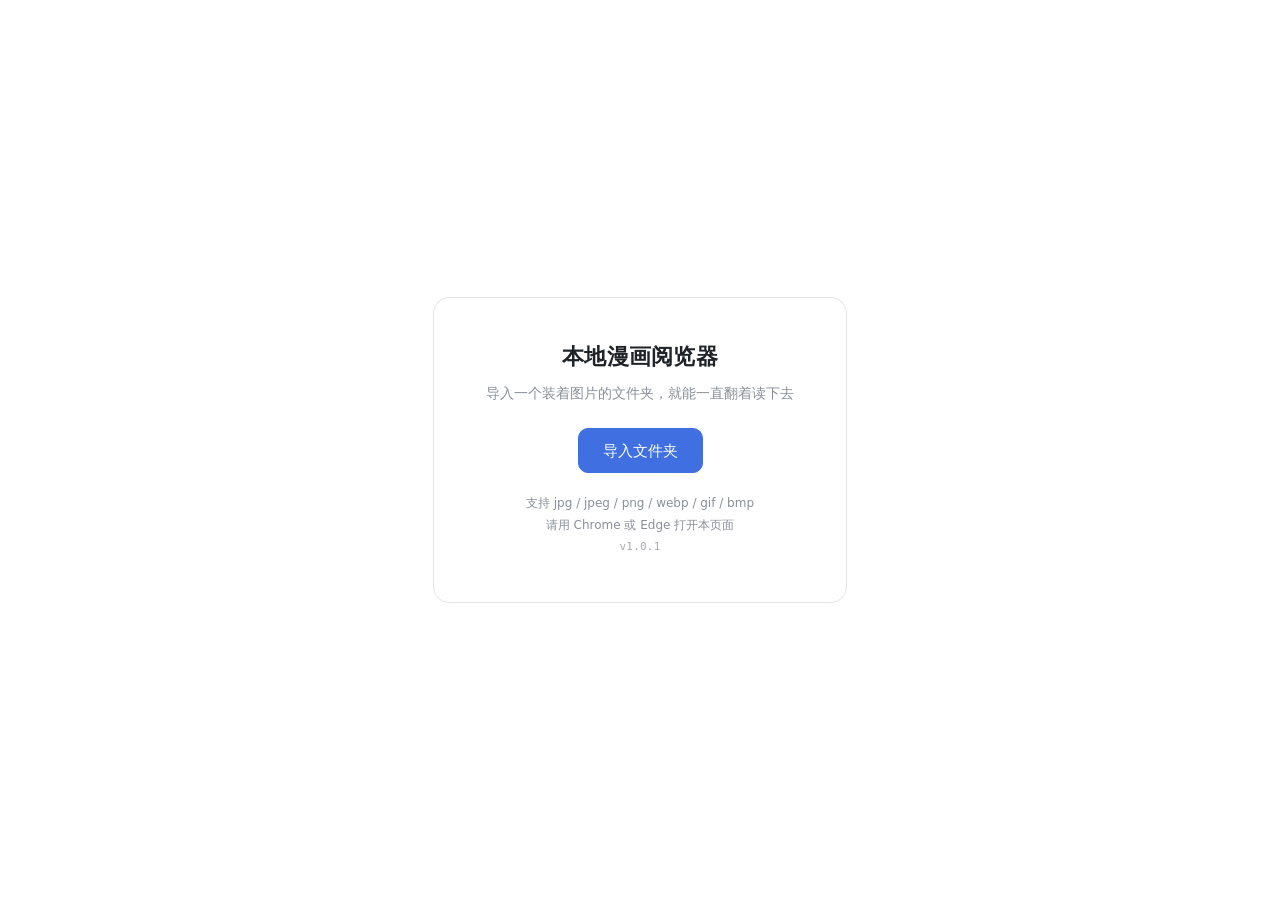
==== commit 5654cb02: "单文件版：把三个文件合成一个 HTML" ====
--- a/comic-reader-single.html
+++ b/comic-reader-single.html
@@ -10,34 +10,53 @@
  * 本地漫画阅览器 · 样式
  * MIT License · Copyright (c) 2026 RJL0619
  * 完整许可证见同目录 LICENSE 文件。
+ *
+ * 版面原则（2026-10-13 第二版）：
+ *   画面铺满整个窗口，界面一律是「浮层」，谁也不占版面高度。
+ *   鼠标移到窗口上沿 / 下沿才浮出控制台与上下文条，移开约 2.6 秒自动收起。
+ *   图片列表与设置面板互斥（同一时间只开一个），都浮在画面之上，不把图片挤小。
  */
 /* ===== 主题变量 ===== */
 :root {
   --bg: #f5f5f7;
+  --chrome: #fbfbfc;        /* 浅色浮层用（只在空状态等少数地方用到） */
   --panel: #ffffff;
   --text: #1f2328;
   --muted: #8a8f98;
   --border: #e3e4e8;
-  --accent: #4a7dff;
+  --accent: #3f6fe0;
   --accent-text: #ffffff;
   --canvas: #ffffff;
   --checker-a: #ffffff;
   --checker-b: #e8e8ea;
+  /* 浮层专用的半透明"玻璃"色：浅色主题下用深色浮层压住画面，保证浮层上的字始终看得清 */
+  --glass: rgba(22, 24, 28, 0.84);
+  --glass-hi: rgba(255, 255, 255, 0.10);
+  --glass-line: rgba(255, 255, 255, 0.14);
+  --glass-text: #eef0f3;
+  --glass-muted: #a8aeb8;
 }
 [data-theme="yellow"] {
   --bg: #f6edda;
+  --chrome: #fdf8ec;
   --panel: #fdf8ec;
   --text: #4a4432;
   --muted: #9c937a;
   --border: #e6dbbd;
-  --accent: #c07f1e;
+  --accent: #b0741a;
   --accent-text: #ffffff;
   --canvas: #f8efd5;
   --checker-a: #f8efd5;
   --checker-b: #efe3c4;
+  --glass: rgba(46, 38, 22, 0.86);
+  --glass-hi: rgba(255, 255, 255, 0.10);
+  --glass-line: rgba(255, 255, 255, 0.14);
+  --glass-text: #f4efe3;
+  --glass-muted: #bfb49a;
 }
 [data-theme="black"] {
   --bg: #121212;
+  --chrome: #1a1a1a;
   --panel: #1e1e1e;
   --text: #e0e0e0;
   --muted: #9a9a9a;
@@ -47,16 +66,28 @@
   --canvas: #000000;
   --checker-a: #232323;
   --checker-b: #2c2c2c;
+  --glass: rgba(10, 10, 12, 0.86);
+  --glass-hi: rgba(255, 255, 255, 0.10);
+  --glass-line: rgba(255, 255, 255, 0.16);
+  --glass-text: #e8e8e8;
+  --glass-muted: #9a9a9a;
 }
 
 /* ===== 基础 ===== */
 * { box-sizing: border-box; margin: 0; padding: 0; }
-html, body { height: 100%; }
+html, body { height: 100%; overflow: hidden; }   /* 界面全是浮层，页面本身不滚动 */
 body {
   font-family: system-ui, -apple-system, "Segoe UI", "Microsoft YaHei", sans-serif;
-  background: var(--bg);
+  /* ⚠ 背景要用画布色（--canvas）而不是 --bg：进真全屏后浏览器把视口之外涂的是
+     html 的背景色，若这里仍是浅灰，切到「黑」背景时屏幕外围就不跟着变黑（实测过）。 */
+  background: var(--canvas);
   color: var(--text);
   transition: background 0.25s, color 0.25s;
+}
+/* 等宽只用在"读表"的地方：页码、计时、计数 */
+.page-info, .ctrl-val, .thumb-count {
+  font-family: Consolas, "Cascadia Mono", Monaco, monospace;
+  font-variant-numeric: tabular-nums;
 }
 
 /* ===== 按钮 ===== */
@@ -69,19 +100,72 @@
   font-size: 13px;
   cursor: pointer;
   line-height: 1.4;
-  transition: background 0.15s, border-color 0.15s;
+  transition: background 0.15s, border-color 0.15s, color 0.15s;
   white-space: nowrap;
+  display: inline-flex;
+  align-items: center;
+  gap: 7px;
 }
 .btn:hover { border-color: var(--accent); }
+.btn:focus-visible { outline: 2px solid var(--accent); outline-offset: 2px; }
+.btn:disabled { opacity: 0.36; cursor: default; }
+.btn:disabled:hover { border-color: var(--border); }
 .btn.primary {
   background: var(--accent);
   border-color: var(--accent);
   color: var(--accent-text);
   font-size: 15px;
-  padding: 10px 22px;
-}
+  padding: 11px 24px;
+  border-radius: 10px;
+}
+.btn.primary:hover { filter: brightness(1.06); }
 .btn.active { border-color: var(--accent); color: var(--accent); }
 .btn.select { appearance: none; -webkit-appearance: none; cursor: pointer; }
+/* 只放一个符号的方按钮：宽高一致，不因字宽变化而抖 */
+.btn-icon { padding: 6px 0; min-width: 32px; justify-content: center; gap: 0; }
+/* 图标按钮里还挂了键帽时，宽度交给内容（图标 + 键帽），否则键帽会被压扁 */
+.btn-icon:has(kbd) { width: auto; padding: 6px 10px; gap: 7px; }
+
+/* 键帽：把快捷键直接印在按钮上，这排按钮本身就是键盘地图 */
+kbd {
+  font-family: Consolas, "Cascadia Mono", Monaco, monospace;
+  font-size: 11px;
+  line-height: 1;
+  padding: 3px 5px;
+  border: 1px solid var(--border);
+  border-bottom-width: 2px;
+  border-radius: 4px;
+  background: var(--chrome);
+  color: var(--muted);
+  transition: color 0.15s, border-color 0.15s;
+}
+.btn:hover kbd { color: var(--text); }
+.btn.active kbd { color: var(--accent); border-color: var(--accent); }
+
+/* ===== 浮层里的按钮：深色玻璃底 + 亮字，压在画面上也看得清 ===== */
+.side-panel .btn,
+.thumb-head .btn {
+  background: var(--glass-hi);
+  border-color: var(--glass-line);
+  color: var(--glass-text);
+}
+.side-panel .btn:hover,
+.thumb-head .btn:hover { border-color: var(--accent); }
+.side-panel .btn.active,
+.thumb-head .btn.active { border-color: var(--accent); color: var(--accent); }
+.side-panel kbd,
+.thumb-head kbd {
+  background: rgba(0, 0, 0, 0.28);
+  border-color: var(--glass-line);
+  color: var(--glass-muted);
+}
+.side-panel .btn:hover kbd { color: var(--glass-text); }
+/* 浮层里的下拉框：原生下拉在深底上必须把文字色与选项色都设上 */
+.side-panel select.btn, .thumb-head select.btn {
+  background: var(--glass-hi);
+  color: var(--glass-text);
+}
+.side-panel select.btn option { background: #1c1e22; color: #eef0f3; }
 
 /* ===== 空状态 ===== */
 .empty-state {
@@ -93,21 +177,28 @@
 }
 .empty-box {
   text-align: center;
-  padding: 48px 56px;
-  border: 1px dashed var(--border);
-  border-radius: 18px;
+  padding: 44px 52px;
+  border: 1px solid var(--border);
+  border-radius: 16px;
   background: var(--panel);
-  box-shadow: 0 8px 30px rgba(0,0,0,0.06);
-}
-.empty-box h1 { font-size: 24px; margin-bottom: 10px; }
-.empty-box p { color: var(--muted); margin-bottom: 22px; }
-.empty-box .hint { font-size: 12px; margin-top: 22px; line-height: 1.8; }
+  max-width: 460px;
+}
+.empty-box h1 {
+  font-size: 22px;
+  font-weight: 600;
+  letter-spacing: 0.01em;
+  margin-bottom: 10px;
+}
+.empty-box > p { color: var(--muted); font-size: 14px; line-height: 1.7; }
+.empty-box .btn.primary { margin-top: 22px; }
+.empty-box .hint { font-size: 12px; margin-top: 20px; line-height: 1.8; color: var(--muted); }
 .recent {
-  margin-top: 28px;
+  margin-top: 26px;
+  padding-top: 20px;
+  border-top: 1px solid var(--border);
   text-align: left;
-  width: 320px;
-}
-.recent-title { font-size: 13px; color: var(--muted); margin-bottom: 8px; }
+}
+.recent-title { font-size: 12px; color: var(--muted); margin-bottom: 10px; }
 .recent-list { list-style: none; }
 .recent-item {
   display: flex;
@@ -121,55 +212,169 @@
   cursor: pointer;
   background: var(--panel);
   font-size: 13px;
+  transition: border-color 0.15s;
 }
 .recent-item:hover { border-color: var(--accent); }
 .recent-name { overflow: hidden; text-overflow: ellipsis; white-space: nowrap; flex: 1; }
 .recent-meta { color: var(--muted); font-size: 12px; white-space: nowrap; }
 
-/* ===== 阅读器布局 ===== */
-.reader { position: relative; height: 100vh; display: flex; flex-direction: column; }
+/* ===== 阅读器：画面铺满，浮层绝对定位 ===== */
+/* ⚠ 画布色必须一路刷到 html/body：进真全屏后浏览器会把视口之外的区域涂成 html 的背景色，
+   只给 #viewer 上色的话，切到「黑」背景时屏幕外围还是浅灰（实测过）。 */
+html, body { background: var(--canvas); }
+.reader {
+  position: relative;
+  height: 100vh;
+  overflow: hidden;
+  background: var(--canvas);
+}
+/* ⚠ 这一行是"图片看起来靠左"的根因：.reader 是 flex(row)，
+   .main-row 作为 flex 子项默认 flex:0 1 auto —— 它会被内容撑多少就是多少宽，
+   于是画面区只有图片那么宽（1920 窗口里只占 755px），图片在**那个窄条**里居中，
+   在整屏看来就贴在左边。必须让它吃满宽度。 */
+.main-row {
+  flex: 1 1 auto;
+  width: 100%;
+  min-width: 0;
+  height: 100%;
+}
+/* 图片居中：三层结构，每层解决一个具体问题
+     1) #viewer  —— 可滚动容器：grid-template 用 "100%" 定死一条赛道，
+                    这样里面的百分比高度才有确定的参照（用 place-content/auto 行都会变成循环依赖）。
+     2) .stage   —— 定尺寸的舞台：max-width/max-height 100% 撑满赛道，padding 给画面留白，
+                    margin:auto 保证比赛道小时居中。
+     3) img      —— 在舞台里做 max-width/max-height:100% 缩放。
+   ⚠ 不要用 flex + img{ margin:auto }：auto 外边距不能为负，图片一旦比视口宽
+     （宽度适应 / 放大 / 原始大小的宽图）就会贴到左边 —— 这个 bug 踩过。
+   ⚠ 也不要让 img 直接当 grid 子项、或让 .stage 用 height:100%：在自动行高里
+     max-height:% 会对着"内容撑出来的尺寸"算，等于失效（实测图片按原尺寸溢出 200px）。 */
+#viewer {
+  height: 100%;
+  overflow: auto;
+  display: grid;
+  grid-template-columns: 100%;
+  grid-template-rows: 100%;       /* 定死赛道高度 = 视口高度，里面的百分比才有参照 */
+  position: relative;
+  background: var(--canvas);
+}
+/* 舞台：被上面的 100% 赛道拉满（高度确定），所以 img 的 max-width/max-height:100%
+   能真正生效；画面留白放在舞台的 padding 上。
+   ⚠ 三层都试过、只有这一层能用，别随手改回去：
+     · img 直接当 grid 子项 → 自动行高，max-height:% 失效，图片按原尺寸溢出
+     · 舞台给 height:100% → 同上，百分比对着自动尺寸算，形成循环依赖
+     · 舞台用 margin:auto 代替赛道拉伸 → 尺寸变"内容驱动"，同样失效 */
+.stage {
+  padding: 12px;
+  display: flex;
+  align-items: center;
+  justify-content: center;
+  box-sizing: border-box;
+}
+#viewer img {
+  display: block;
+  max-width: 100%;
+  max-height: 100%;
+  min-width: 0;
+  min-height: 0;
+  user-select: none;
+  -webkit-user-drag: none;
+  -webkit-user-select: none;
+  box-shadow: 0 4px 24px rgba(0,0,0,0.18);
+  background: var(--panel);
+}
+#viewer img.fit-width  { width: 100%; height: auto; max-width: none; max-height: none; }
+/* 高度适应：整页都在视口内（小图不被放大），窗口变化时自动跟随 */
+#viewer img.fit-height { max-height: 100%; width: auto; height: auto; }
+#viewer img.fit-original { width: auto; height: auto; max-width: none; max-height: none; }
+#viewer img.fit-percent { width: auto; height: auto; max-width: none; max-height: none; }
+
+/* ===== 顶部浮层：一行放完全部操作 =====
+   平时隐藏，鼠标移到窗口上沿才浮出；隐藏时不占版面、也不吃鼠标事件。 */
 .topbar {
+  position: absolute;
+  top: 0;
+  left: 0;
+  right: 0;
+  z-index: 12;
   display: flex;
   align-items: center;
   gap: 8px;
-  padding: 8px 12px;
-  background: var(--panel);
-  border-bottom: 1px solid var(--border);
-  flex-wrap: wrap;
-  flex-shrink: 0;
-  z-index: 10;
-}
-.folder-name { font-weight: 600; max-width: 220px; overflow: hidden; text-overflow: ellipsis; white-space: nowrap; }
-.page-info { color: var(--muted); font-size: 13px; font-variant-numeric: tabular-nums; }
-.spacer { flex: 1; }
-.ctrl { display: flex; align-items: center; gap: 6px; font-size: 13px; color: var(--muted); }
+  flex-wrap: nowrap;              /* 一行放得下：1024px 及以上都试过 */
+  overflow: hidden;
+  padding: 7px 12px;
+  border-bottom: 1px solid var(--glass-line);
+  background: var(--glass);
+  color: var(--glass-text);
+  opacity: 0;
+  transform: translateY(-10px);
+  pointer-events: none;           /* 隐藏时点画面不受影响 */
+  transition: opacity 0.18s ease-out, transform 0.18s ease-out;
+}
+.reader.ui-shown .topbar { opacity: 1; transform: none; pointer-events: auto; }
+.topbar .btn {
+  background: var(--glass-hi);
+  border-color: var(--glass-line);
+  color: var(--glass-text);
+  padding: 6px 10px;              /* 比默认略紧，保证一行放得下 */
+}
+.topbar .btn:hover { border-color: var(--accent); }
+.topbar .btn.active { border-color: var(--accent); color: var(--accent); }
+.topbar .btn:disabled { opacity: 0.3; }
+.topbar .btn:disabled:hover { border-color: var(--glass-line); }
+.topbar kbd {
+  background: rgba(0, 0, 0, 0.28);
+  border-color: var(--glass-line);
+  color: var(--glass-muted);
+}
+.topbar .btn:hover kbd { color: var(--glass-text); }
+.topbar .btn-icon { min-width: 32px; padding: 6px 0; font-size: 15px; line-height: 1.2; }
+.topbar .btn-icon:has(kbd) { min-width: 0; padding: 6px 9px; gap: 6px; }
+
+.folder-name {
+  font-size: 13px;
+  font-weight: 600;
+  max-width: 200px;
+  overflow: hidden;
+  text-overflow: ellipsis;
+  white-space: nowrap;
+  flex: 0 1 auto;
+}
+.page-info {
+  font-size: 15px;
+  font-weight: 600;
+  letter-spacing: 0.01em;
+  color: var(--glass-text);
+  white-space: nowrap;
+  flex: 0 0 auto;
+  padding-right: 4px;
+  border-right: 1px solid var(--glass-line);   /* 与后面的操作区分开 */
+  margin-right: 2px;
+}
+/* 中间留白：上面一行状态文字、下面一条进度条 */
+.bar-slot {
+  flex: 1 1 120px;
+  min-width: 80px;
+  height: 36px;                   /* 与两侧按钮对齐：按钮约 33px + 上下各留一点 */
+  display: flex;
+  flex-direction: column;
+  justify-content: center;
+  gap: 1px;
+}
+.auto-status {
+  font-size: 11px;
+  line-height: 13px;
+  height: 13px;
+  text-align: center;
+  color: var(--glass-muted);
+  font-variant-numeric: tabular-nums;
+  white-space: nowrap;
+  overflow: hidden;
+  text-overflow: ellipsis;
+}
+.ctrl { display: flex; align-items: center; gap: 6px; font-size: 13px; color: var(--glass-muted); }
 .ctrl input[type="range"] { width: 110px; accent-color: var(--accent); }
-.ctrl-val { min-width: 40px; color: var(--text); font-variant-numeric: tabular-nums; }
-
-/* ===== 侧边栏设置面板 ===== */
-.main-row { flex: 1; display: flex; min-height: 0; }
-.sidebar {
-  flex: 0 0 232px;
-  background: var(--panel);
-  border-right: 1px solid var(--border);
-  padding: 14px;
-  overflow-y: auto;
-}
-.reader.sidebar-collapsed .sidebar { display: none; }
-.side-group { margin-bottom: 20px; }
-.side-title { font-size: 12px; color: var(--muted); margin-bottom: 8px; }
-.side-row { margin-bottom: 8px; }
-.side-row .btn, .side-row select { width: 100%; text-align: left; }
-.sidebar .ctrl { justify-content: space-between; width: 100%; }
-.sidebar .ctrl input[type="range"] { flex: 1; width: auto; min-width: 0; }
-
-/* ===== 阅读进度条 ===== */
-.progress-wrap {
-  padding: 2px 12px;
-  background: var(--panel);
-  border-bottom: 1px solid var(--border);
-  flex-shrink: 0;
-}
+.ctrl-val { min-width: 46px; color: var(--glass-text); font-size: 12px; }
+
 #progressBar {
   -webkit-appearance: none;
   appearance: none;
@@ -178,6 +383,7 @@
   background: transparent;
   cursor: pointer;
   outline: none;
+  display: block;
 }
 #progressBar::-webkit-slider-runnable-track {
   height: 6px;
@@ -203,73 +409,80 @@
   background: var(--accent);
 }
 
-/* ===== 视图区 ===== */
-#viewer {
-  flex: 1;
-  min-height: 0;
-  overflow: auto;
-  display: flex;
-  padding: 12px;
-  position: relative;
-  background: var(--canvas);
-}
-/* 用 margin:auto 居中：图片比视口大时不会像 align-items:center 那样把顶部裁掉且滚不到 */
-#viewer img {
-  display: block;
-  margin: auto;
-  user-select: none;
-  -webkit-user-drag: none;
-  -webkit-user-select: none;
-  box-shadow: 0 4px 24px rgba(0,0,0,0.18);
-  background: var(--panel);
-}
-#viewer img.fit-width  { width: 100%; height: auto; max-width: none; max-height: none; }
-/* 高度适应：整页都在视口内（小图不被放大），窗口变化时自动跟随 */
-#viewer img.fit-height { max-height: 100%; width: auto; height: auto; }
-#viewer img.fit-original { width: auto; height: auto; max-width: none; max-height: none; }
-#viewer img.fit-percent { width: auto; height: auto; max-width: none; max-height: none; }
-
-/* ===== 续读提示条 ===== */
-.continue-bar {
+/* ===== 设置浮层 / 图片列表：贴着屏幕底部弹出的抽屉 =====
+   从底部边缘升起，所以 bottom 只留 8px 的呼吸位（以前留 84px 给控制台，
+   看起来像浮在"中间偏下"）。动画也改成从下往上滑。 */
+.side-panel {
   position: absolute;
-  top: 56px;
-  left: 50%;
-  transform: translateX(-50%);
+  left: 14px;
+  right: 14px;
+  bottom: 8px;
+  z-index: 11;
+  display: grid;
+  grid-template-columns: 1fr 1fr 1fr;
+  gap: 4px 26px;
+  align-items: start;
+  padding: 12px 16px 14px;
+  border-radius: 14px;
+  background: var(--glass);
+  border: 1px solid var(--glass-line);
+  color: var(--glass-text);
+  max-height: calc(100% - 90px);
+  overflow-y: auto;
+  animation: panel-up 0.2s ease-out;
+}
+@keyframes panel-up {
+  from { transform: translateY(28px); opacity: 0; }
+  to   { transform: none; opacity: 1; }
+}
+.side-panel[hidden] { display: none !important; }
+.panel-head {
+  grid-column: 1 / -1;
   display: flex;
   align-items: center;
-  gap: 10px;
-  padding: 8px 14px;
-  background: var(--panel);
-  border: 1px solid var(--border);
-  border-radius: 10px;
-  box-shadow: 0 4px 16px rgba(0,0,0,0.15);
-  z-index: 20;
-  font-size: 13px;
-}
-.continue-text { color: var(--muted); }
-
-/* ===== 图片列表（缩略图网格） ===== */
+  justify-content: space-between;
+  padding-bottom: 4px;
+}
+.panel-title { font-size: 12px; color: var(--glass-muted); letter-spacing: 0.04em; }
+.side-group { min-width: 0; }
+.side-title { font-size: 12px; color: var(--glass-muted); margin-bottom: 8px; }
+.side-row { margin-bottom: 8px; }
+.side-row:last-child { margin-bottom: 0; }
+.side-row .btn, .side-row select { width: 100%; text-align: left; }
+.side-panel .ctrl { justify-content: space-between; width: 100%; }
+.side-panel .ctrl input[type="range"] { flex: 1; width: auto; min-width: 0; }
+.panel-head .btn-icon { width: 32px; }
+
+/* ===== 图片列表浮层：同样是贴底弹出的抽屉 ===== */
 .thumb-panel {
-  flex-shrink: 0;
-  height: 268px;
+  position: absolute;
+  left: 14px;
+  right: 14px;
+  bottom: 8px;
+  z-index: 11;
+  height: 300px;
+  max-height: calc(100% - 90px);
   display: flex;
   flex-direction: column;
-  border-top: 1px solid var(--border);
-  background: var(--panel);
+  border-radius: 14px;
+  background: var(--glass);
+  border: 1px solid var(--glass-line);
+  animation: panel-up 0.2s ease-out;
+  overflow: hidden;
 }
 .thumb-head {
   display: flex;
   align-items: center;
   gap: 10px;
-  padding: 3px 10px;
+  padding: 7px 12px;
   font-size: 12px;
-  color: var(--muted);
-  border-bottom: 1px solid var(--border);
+  color: var(--glass-muted);
+  border-bottom: 1px solid var(--glass-line);
   flex-shrink: 0;
 }
-.thumb-count { color: var(--text); font-variant-numeric: tabular-nums; }
+.thumb-count { color: var(--glass-text); }
 .thumb-tip { flex: 1; overflow: hidden; text-overflow: ellipsis; white-space: nowrap; }
-.thumb-close { padding: 1px 8px; font-size: 12px; line-height: 1.4; }
+.thumb-head .btn-icon { width: 28px; padding: 2px 0; font-size: 12px; }
 .thumb-grid {
   position: relative;
   flex: 1;
@@ -289,7 +502,7 @@
   background: var(--checker-b);
   transition: border-color 0.15s;
 }
-.thumb-item:hover { border-color: var(--muted); }
+.thumb-item:hover { border-color: var(--glass-muted); }
 .thumb-item.active { border-color: var(--accent); }
 .thumb-item.loading::after {
   content: "";
@@ -311,18 +524,21 @@
   background: rgba(0, 0, 0, 0.5);
 }
 .thumb-grid::-webkit-scrollbar { width: 10px; }
-.thumb-grid::-webkit-scrollbar-thumb { background: var(--border); border-radius: 5px; }
-.thumb-grid::-webkit-scrollbar-thumb:hover { background: var(--muted); }
-
-/* ===== 真全屏：隐藏全部界面，只留图片 ===== */
+.thumb-grid::-webkit-scrollbar-thumb { background: var(--glass-line); border-radius: 5px; }
+.thumb-grid::-webkit-scrollbar-thumb:hover { background: var(--glass-muted); }
+
+/* ===== 真全屏：连浮层一起收干净，只留图片 =====
+   ⚠ 这份清单必须与 app.js 的 enterTrueFull() 保持一致 */
 .reader.ui-hidden .topbar,
-.reader.ui-hidden .progress-wrap,
-.reader.ui-hidden .sidebar,
+.reader.ui-hidden .side-panel,
 .reader.ui-hidden .thumb-panel,
-.reader.ui-hidden .auto-status,
 .reader.ui-hidden .continue-bar { display: none !important; }
 .reader.ui-hidden #viewer { padding: 0; }
 .reader.ui-hidden.cursor-idle { cursor: none; }
+/* 真全屏时浏览器会给 :fullscreen 元素铺一层默认黑底，会把画布色盖掉 —— 这里显式接管，
+   保证「背景：白 / 黄 / 黑」在真全屏下同样生效。 */
+.reader:fullscreen,
+.reader:-webkit-full-screen { background: var(--canvas); margin: 0; width: 100%; height: 100%; }
 
 /* ===== 真全屏提示层（有操作时短暂出现，2.6 秒后淡出）===== */
 .fs-hud {
@@ -353,20 +569,30 @@
 .fs-hud-main { display: flex; align-items: baseline; gap: 12px; }
 .fs-hud-state { font-size: 14px; font-weight: 600; }
 .fs-hud-state.playing { color: #7ee787; }
-.fs-hud-page { color: #d0d0d0; font-variant-numeric: tabular-nums; }
+.fs-hud-page { color: #d0d0d0; font-variant-numeric: tabular-nums; font-family: Consolas, Monaco, monospace; }
 .fs-hud-hint { font-size: 11px; color: #b9b9b9; }
 
-/* ===== 状态栏 ===== */
-.auto-status {
-  height: 24px;
-  line-height: 24px;
-  text-align: center;
-  font-size: 12px;
-  color: var(--muted);
-  background: var(--panel);
-  border-top: 1px solid var(--border);
-  flex-shrink: 0;
-}
+/* ===== 续读提示条 ===== */
+.continue-bar {
+  position: absolute;
+  left: 50%;
+  bottom: 96px;
+  transform: translateX(-50%);
+  display: flex;
+  align-items: center;
+  gap: 10px;
+  padding: 8px 14px;
+  border-radius: 12px;
+  background: var(--glass);
+  border: 1px solid var(--glass-line);
+  color: var(--glass-text);
+  box-shadow: 0 6px 24px rgba(0,0,0,0.3);
+  z-index: 20;
+  font-size: 13px;
+}
+.continue-bar .btn { background: var(--glass-hi); border-color: var(--glass-line); color: var(--glass-text); }
+.continue-bar .btn:hover { border-color: var(--accent); }
+.continue-text { color: var(--glass-muted); }
 
 /* ===== 滚动条 ===== */
 #viewer::-webkit-scrollbar { width: 10px; height: 10px; }
@@ -402,6 +628,7 @@
   font-weight: 600;
   font-size: 15px;
 }
+.modal-head .btn-icon { width: 32px; }
 .shortcut-table { border-collapse: collapse; width: 100%; font-size: 13px; }
 .shortcut-table td { padding: 6px 8px; border-bottom: 1px solid var(--border); }
 .shortcut-table tr:last-child td { border-bottom: none; }
@@ -412,6 +639,36 @@
   width: 40%;
 }
 .modal-foot { margin-top: 14px; font-size: 12px; color: var(--muted); line-height: 1.6; }
+
+/* ===== 版本号 ===== */
+.ver {
+  font-family: Consolas, "Cascadia Mono", Monaco, monospace;
+  font-size: 11px;
+  color: var(--muted);
+  letter-spacing: 0.02em;
+  white-space: nowrap;
+}
+.empty-box .ver { color: var(--muted); opacity: 0.75; }
+.side-panel .ver { color: var(--glass-muted); }
+
+/* ===== 窄窗口 ===== */
+@media (max-width: 900px) {
+  .side-panel { grid-template-columns: 1fr 1fr; }
+}
+@media (max-width: 640px) {
+  .side-panel { grid-template-columns: 1fr; max-height: calc(100% - 80px); }
+  .thumb-panel { height: 46vh; }
+  .topbar { gap: 6px; padding: 6px 9px; }
+  .topbar .btn { font-size: 12px; padding: 5px 8px; }
+  kbd { display: none; }              /* 手机上键盘没什么用，把位置还给按钮 */
+  .folder-name { display: none; }     /* 窄屏优先保住操作，卷名可以先不显示 */
+  .auto-status { display: none; }
+}
+@media (prefers-reduced-motion: reduce) {
+  .side-panel, .thumb-panel { animation: none; }
+  .topbar { transition: none; }
+  .btn, .thumb-item, kbd { transition: none; }
+}
   </style>
 </head>
 <body>
@@ -419,41 +676,59 @@
   <!-- 空状态：尚未导入文件夹 -->
   <div id="emptyState" class="empty-state">
     <div class="empty-box">
-      <h1>📚 本地漫画阅览器</h1>
-      <p>导入一个包含图片的文件夹，即可开始自动翻页阅读</p>
-      <button id="openBtn" class="btn primary">📂 导入文件夹</button>
+      <h1>本地漫画阅览器</h1>
+      <p>导入一个装着图片的文件夹，就能一直翻着读下去</p>
+      <button id="openBtn" class="btn primary">导入文件夹</button>
+      <p class="hint">支持 jpg / jpeg / png / webp / gif / bmp<br>请用 Chrome 或 Edge 打开本页面
+        <br><span id="appVersion" class="ver"></span></p>
       <div id="recentBox" class="recent" style="display:none">
         <div class="recent-title">最近打开</div>
         <ul id="recentList" class="recent-list"></ul>
       </div>
-      <p class="hint">支持 jpg / jpeg / png / webp / gif / bmp<br>请使用 Chrome 或 Edge 浏览器打开本页面</p>
     </div>
   </div>
 
-  <!-- 阅读器 -->
+  <!-- 阅读器：画面铺满整窗，界面全部是浮层（鼠标移到上/下边缘才浮出来） -->
   <div id="reader" class="reader" style="display:none">
-    <header class="topbar">
-      <button id="openBtn2" class="btn" title="重新导入文件夹">📂</button>
+
+    <!-- 顶部浮层：一行放完全部操作。平时隐藏，鼠标移到窗口上沿才浮出 -->
+    <header class="topbar" id="ctxbar">
+      <button id="openBtn2" class="btn btn-icon" title="换一个文件夹">📂</button>
       <span id="folderName" class="folder-name">-</span>
       <span id="pageInfo" class="page-info">-</span>
-      <div class="spacer"></div>
-
-      <button id="prevBtn" class="btn" title="上一页 (←)">‹</button>
-      <button id="nextBtn" class="btn" title="下一页 (→)">›</button>
-      <button id="autoBtn" class="btn" title="自动翻页 / 暂停 (P)">▶ 自动翻页</button>
-      <button id="randomBtn" class="btn" title="切换到随机顺序（只换顺序，不会自动播放）(R)">随机顺序</button>
-      <button id="sidebarBtn" class="btn active" title="收起/展开设置面板 (S)">⚙ 设置</button>
-      <button id="helpBtn" class="btn" title="快捷键列表 (?)">⌨ 快捷键</button>
-      <button id="fullBtn" class="btn" title="真全屏：隐藏所有界面，只显示图片 (F，Esc 退出)">⛶ 真全屏</button>
+
+      <button id="prevBtn" class="btn btn-icon" title="上一页 (←)">‹</button>
+      <button id="nextBtn" class="btn btn-icon" title="下一页 (→)">›</button>
+      <button id="autoBtn" class="btn" title="自动翻页 / 暂停 (P)">▶ 自动翻页<kbd>P</kbd></button>
+      <button id="randomBtn" class="btn" title="随机顺序：只换顺序，不会自动播放 (R)">随机顺序<kbd>R</kbd></button>
+
+      <span class="bar-slot">
+        <span id="autoStatus" class="auto-status"></span>
+        <input type="range" id="progressBar" min="0" max="0" value="0" step="1">
+      </span>
+
+      <button id="listBtn2" class="btn" title="图片列表 (T)">图片列表<kbd>T</kbd></button>
+      <button id="themeBtn2" class="btn" title="阅读背景：白 / 黄(护眼) / 黑">背景：白</button>
+      <button id="sidebarBtn" class="btn" title="设置面板 开 / 关 (S)">设置<kbd>S</kbd></button>
+      <button id="helpBtn" class="btn" title="快捷键列表 (?)">快捷键<kbd>?</kbd></button>
+      <button id="fullBtn2" class="btn btn-icon" title="真全屏：隐藏全部界面，只留图片（F，Esc 退出）">⛶<kbd>F</kbd></button>
     </header>
 
-    <!-- 阅读进度条 -->
-    <div class="progress-wrap">
-      <input type="range" id="progressBar" min="0" max="0" value="0" step="1">
-    </div>
-
     <div class="main-row">
-      <aside id="sidebar" class="sidebar">
+
+      <div id="viewer">
+        <div class="stage">
+          <img id="mainImg" alt="" draggable="false">
+        </div>
+      </div>
+
+      <!-- 设置浮层：按 S 或点「设置」才浮出，不占版面 -->
+      <aside id="sidebar" class="side-panel" hidden>
+        <div class="panel-head">
+          <span class="panel-title">设置 <span id="appVersion2" class="ver"></span></span>
+          <button id="sidebarClose" class="btn btn-icon" title="收起设置 (S)">✕</button>
+        </div>
+
         <div class="side-group">
           <div class="side-title">显示</div>
           <div class="side-row">
@@ -468,15 +743,15 @@
             </select>
           </div>
           <div class="side-row">
-            <button id="zoomBtn" class="btn" title="点击切换缩放比例 (+/- 键微调)">100%</button>
+            <button id="zoomBtn" class="btn" title="点击切换缩放比例（+ / - 键微调）">100%</button>
           </div>
           <div class="side-row">
-            <button id="fullBtn" class="btn" title="真全屏：隐藏所有界面，只显示图片 (F，Esc 退出)">⛶ 真全屏</button>
+            <button id="fullBtn" class="btn" title="真全屏：隐藏全部界面，只留图片（F，Esc 退出）"><span id="fullBtnLabel">真全屏</span><kbd>F</kbd></button>
           </div>
         </div>
 
         <div class="side-group">
-          <div class="side-title">播放</div>
+          <div class="side-title">自动翻页</div>
           <div class="side-row">
             <label class="ctrl">翻页间隔
               <input type="range" id="interval" min="1" max="60" step="1" value="5">
@@ -492,7 +767,8 @@
             </select>
           </div>
           <div class="side-row">
-            <label class="ctrl" title="特效动画播放速度">速度
+            <label class="ctrl" title="特效动画播放速度">
+              <span>速度</span>
               <input type="range" id="animSpeed" min="100" max="1500" step="50" value="400">
               <span id="animSpeedVal" class="ctrl-val">400ms</span>
             </label>
@@ -512,33 +788,30 @@
             </select>
           </div>
           <div class="side-row">
-            <button id="listBtn" class="btn" title="图片列表 (T)">图片列表</button>
+            <button id="listBtn" class="btn" title="图片列表（T）">图片列表<kbd>T</kbd></button>
           </div>
         </div>
       </aside>
 
-      <div id="viewer">
-        <img id="mainImg" alt="" draggable="false">
+      <!-- 图片列表浮层（缩略图网格，虚拟滚动）：与设置互斥，同一时间只开一个 -->
+      <div id="thumbPanel" class="thumb-panel" style="display:none">
+        <div class="thumb-head">
+          <span id="thumbCount" class="thumb-count">图片列表</span>
+          <span class="thumb-tip">滚轮滚动 · 点缩略图跳页 · 按 T 关闭</span>
+          <button id="thumbClose" class="btn btn-icon" title="关闭列表 (T)">✕</button>
+        </div>
+        <div id="thumbGrid" class="thumb-grid">
+          <div id="thumbSpacer" class="thumb-spacer"></div>
+        </div>
       </div>
-    </div>
-
-    <!-- 图片列表（缩略图网格，虚拟滚动） -->
-    <div id="thumbPanel" class="thumb-panel" style="display:none">
-      <div class="thumb-head">
-        <span id="thumbCount" class="thumb-count">图片列表</span>
-        <span class="thumb-tip">滚轮滚动 · 点击缩略图跳转 · 按 T 关闭</span>
-        <button id="thumbClose" class="btn thumb-close" title="关闭列表 (T)">✕</button>
-      </div>
-      <div id="thumbGrid" class="thumb-grid">
-        <div id="thumbSpacer" class="thumb-spacer"></div>
-      </div>
+
     </div>
 
     <!-- 续读提示条 -->
     <div id="continueBar" class="continue-bar" style="display:none">
       <span id="continueText" class="continue-text"></span>
       <button id="continueBtn" class="btn">继续阅读</button>
-      <button id="dismissBtn" class="btn">✕</button>
+      <button id="dismissBtn" class="btn btn-icon">✕</button>
     </div>
 
     <!-- 真全屏提示层：只在真全屏下、且刚有操作时短暂出现，随后自动淡出 -->
@@ -550,7 +823,6 @@
       <div id="fsHudHint" class="fs-hud-hint">点画面中间 播放 / 暂停 · 点左右两侧翻页 · P 播放暂停 · Esc 退出全屏</div>
     </div>
 
-    <footer id="autoStatus" class="auto-status"></footer>
   </div>
 
   <input type="file" id="fileInput" webkitdirectory directory multiple style="display:none">
@@ -560,7 +832,7 @@
     <div class="modal-box">
       <div class="modal-head">
         <span>快捷键</span>
-        <button id="helpClose" class="btn" title="关闭">✕</button>
+        <button id="helpClose" class="btn btn-icon" title="关闭">✕</button>
       </div>
       <table class="shortcut-table">
         <tr><td>← / → / 空格</td><td>上一页 / 下一页</td></tr>
@@ -578,8 +850,9 @@
       <div class="modal-foot">
         鼠标：点击图片左 / 右半区翻页，中间区域开始 / 暂停自动翻页；Ctrl + 滚轮 缩放。<br>
         随机顺序与自动翻页是两个独立开关：先点「随机顺序」打乱，再点「自动翻页」才会连续播放。<br>
-        真全屏（F）下没有常驻按钮：动一下鼠标 / 点一下画面，屏幕底部会浮出提示，显示当前
-        「自动翻页中 · 第几页」，2.6 秒后自动淡出。
+        控制台上每个按钮旁边的小键帽就是它的快捷键。<br>
+        真全屏（F）下没有常驻按钮：动一下鼠标 / 点一下画面，画面底部会浮出提示，
+        显示当前「自动翻页中 · 第几页」，2.6 秒后自动淡出。
       </div>
     </div>
   </div>
@@ -594,6 +867,7 @@
   'use strict';
 
   /* ===== 常量 ===== */
+  var APP_VERSION = 'v1.0.1';                 // 发版时改这里一处即可，界面与文档都引用它
   var IMAGE_EXT = ['jpg', 'jpeg', 'png', 'webp', 'gif', 'bmp'];
   var ZOOM_STEPS = [25, 50, 75, 100, 150, 200, 300, 400];
   var THEME_ORDER = ['white', 'yellow', 'black'];
@@ -609,6 +883,14 @@
   var MAIN_CACHE_MAX = 32;                    // 大图 objectURL 缓存条数
   var FS_HUD_HOT_H = 96;                      // 真全屏：鼠标进到「距画面底部 96px」以内才浮出提示条
   var FS_HUD_OUT_H = 24;                      // 再往外移这么多才收起（滞回，避免贴着边界抖动）
+  var UI_HOT_TOP = 84;                        // 界面浮层：鼠标进到距窗口上沿 84px 以内才浮出
+  var UI_IDLE_MS = 2600;                      // 鼠标移开热区后，界面浮层多久自动收起
+
+  /* ===== 界面浮层：平时全隐藏，鼠标到窗口上沿才出现 ===== */
+  var uiTimer = null;                         // 自动收起的定时器
+  var showingUI = false;                      // 当前是否处于"浮层已浮出"状态
+  var deckHover = false;                      // 鼠标是否停在浮层上（停着就不收）
+  var uiHotTop = false;                       // 鼠标是否在顶部热区里
 
   /* ===== 状态 ===== */
   var state = {
@@ -643,7 +925,8 @@
   var elAutoBtn = $('#autoBtn');
   var elInterval = $('#interval');
   var elIntervalVal = $('#intervalVal');
-  var elThemeBtn = $('#themeBtn');
+  // 控制台与设置面板各有一个「背景」按钮，两边要保持同步（控制台那个是 2026-10 重构新加的入口）
+  var elThemeBtns = Array.prototype.slice.call(document.querySelectorAll('#themeBtn, #themeBtn2'));
   var elFitSelect = $('#fitSelect');
   var elZoomBtn = $('#zoomBtn');
   var elEffectSelect = $('#effectSelect');
@@ -651,13 +934,17 @@
   var elAnimSpeed = $('#animSpeed');
   var elAnimSpeedVal = $('#animSpeedVal');
   var elSidebarBtn = $('#sidebarBtn');
+  var elSidePanel = $('#sidebar');
+  var elSidebarClose = $('#sidebarClose');
   var elHelpBtn = $('#helpBtn');
   var elHelpModal = $('#helpModal');
   var elHelpClose = $('#helpClose');
   var elPrevBtn = $('#prevBtn');
   var elNextBtn = $('#nextBtn');
-  // 顶栏与侧栏各有一个 id="fullBtn" 的按钮（历史遗留的重复 id），全部绑上，否则侧栏那个是死按钮
-  var elFullBtns = Array.prototype.slice.call(document.querySelectorAll('#fullBtn'));
+  // 真全屏按钮现在有三处入口（控制台 / 设置面板 / 空状态都没有）：都是 #fullBtn / #fullBtn2，
+  // 文案分两段（图标与文字各一个 span），所以更新时只改 span，不能整个 textContent —— 否则会把键帽 kbd 抹掉
+  var elFullBtns = Array.prototype.slice.call(document.querySelectorAll('#fullBtn, #fullBtn2'));
+  var elFullPanelLabel = $('#fullBtnLabel');
   var elStatus = $('#autoStatus');
   var elContinueBar = $('#continueBar');
   var elContinueText = $('#continueText');
@@ -665,7 +952,8 @@
   var elDismissBtn = $('#dismissBtn');
   var elProgress = $('#progressBar');
   var elRandomBtn = $('#randomBtn');
-  var elListBtn = $('#listBtn');
+  // 控制台与设置面板各有一个「图片列表」按钮
+  var elListBtns = Array.prototype.slice.call(document.querySelectorAll('#listBtn, #listBtn2'));
   var elThumbPanel = $('#thumbPanel');
   var elThumbGrid = $('#thumbGrid');
   var elThumbSpacer = $('#thumbSpacer');
@@ -675,6 +963,7 @@
   var elFsHudState = $('#fsHudState');
   var elFsHudPage = $('#fsHudPage');
   var elFsHudHint = $('#fsHudHint');
+  var elTopbar = $('#ctxbar');     // 顶部那一行浮层（里面是上下文 + 全部操作）
 
   /* ===== 大图 objectURL 缓存（LRU）===== */
   var urlCache = new Map();
@@ -1329,9 +1618,13 @@
 
   function toggleThumbPanel() {
     var show = elThumbPanel.style.display === 'none';
+    if (show && elSidePanel.hasAttribute('hidden') === false) closeSettingsPanel();  // 两个面板互斥
     elThumbPanel.style.display = show ? 'flex' : 'none';
-    elListBtn.classList.toggle('active', show);
-    if (show) updateActiveThumb();   // 读 clientWidth 会强制同步布局，无需等下一帧
+    elListBtns.forEach(function (b) { b.classList.toggle('active', show); });
+    if (show) {
+      updateActiveThumb();   // 读 clientWidth 会强制同步布局，无需等下一帧
+      showUI();              // 面板开着的时候界面不自动收
+    }
   }
 
   elThumbGrid.addEventListener('scroll', function () {
@@ -1350,11 +1643,75 @@
     window.addEventListener('resize', function () { updateActiveThumb(); });
   }
 
+  /* 设置面板：浮在控制台上方的一条，不占版面。
+     与「图片列表」互斥：开一个就关另一个，免得两块浮层叠在一起把画面挡光。
+     收起时把焦点让回页面，避免方向键被面板里的控件吃掉。 */
+  function closeSettingsPanel() {
+    elSidePanel.setAttribute('hidden', '');
+    elSidebarBtn.classList.remove('active');
+    try { localStorage.setItem('comicReader:sidebarCollapsed', '1'); } catch (e) {}
+  }
   function toggleSidebar() {
-    var collapsed = elReader.classList.toggle('sidebar-collapsed');
-    elSidebarBtn.classList.toggle('active', !collapsed);
-    try { localStorage.setItem('comicReader:sidebarCollapsed', collapsed ? '1' : '0'); } catch (e) {}
-  }
+    var show = elSidePanel.hasAttribute('hidden');
+    if (show && elThumbPanel.style.display !== 'none') toggleThumbPanel();   // 互斥
+    if (show) {
+      elSidePanel.removeAttribute('hidden');
+      elSidebarBtn.classList.add('active');
+      try { localStorage.setItem('comicReader:sidebarCollapsed', '0'); } catch (e) {}
+      showUI();
+    } else {
+      closeSettingsPanel();
+      dropFocus({ target: document.activeElement });
+    }
+  }
+  /* ===== 版本号：界面上的两处都从 APP_VERSION 填，发版只改常量一处 ===== */
+  function paintVersion() {
+    ['#appVersion', '#appVersion2'].forEach(function (sel) {
+      var el = $(sel);
+      if (el) {
+        el.textContent = APP_VERSION;
+        el.title = '本地漫画阅览器 ' + APP_VERSION;
+      }
+    });
+  }
+
+  /* ===== 界面浮层：鼠标到边缘才浮出，移开自动收起 =====
+     设计取舍：画面要尽量大，所以控制台 / 上下文条平时完全不占版面、也不显示。
+     只要「有面板开着」或「鼠标停在浮层上」，就保持浮出状态不收起来，
+     免得手一抖就点空了。 */
+  function panelsOpen() {
+    return elSidePanel.hasAttribute('hidden') === false ||
+           elThumbPanel.style.display !== 'none';
+  }
+  function showUI(keep) {
+    if (uiTimer) { clearTimeout(uiTimer); uiTimer = null; }
+    if (showingUI) return;
+    showingUI = true;
+    elReader.classList.add('ui-shown');
+  }
+  function hideUI() {
+    if (uiTimer) { clearTimeout(uiTimer); uiTimer = null; }
+    if (state.trueFull) return;
+    if (panelsOpen() || deckHover) return;   // 有面板开着 / 鼠标还停在浮层上 → 不收
+    if (!showingUI) return;
+    showingUI = false;
+    elReader.classList.remove('ui-shown');
+  }
+  function onUiActivity() {
+    showUI();
+    if (uiTimer) clearTimeout(uiTimer);
+    uiTimer = setTimeout(function () { hideUI(); }, UI_IDLE_MS);
+  }
+  /* 鼠标移到窗口上沿 → 浮出；移回画面中间 → 收起 */
+  function uiPointer(e, manual) {
+    if (state.trueFull) return;
+    var y = (e && typeof e.clientY === 'number') ? e.clientY : null;
+    var inTop = (y !== null) ? (y <= UI_HOT_TOP) : uiHotTop;
+    if (y !== null) uiHotTop = inTop;
+    if (manual || inTop) onUiActivity();
+    else hideUI();
+  }
+
   function toggleHelp() {
     var show = elHelpModal.style.display === 'none';
     elHelpModal.style.display = show ? 'flex' : 'none';
@@ -1407,7 +1764,7 @@
     if (state.autoFlip) stopAuto(); else startAuto();
   }
   function updateAutoUI() {
-    elAutoBtn.textContent = state.autoFlip ? '⏸ 暂停' : '▶ 自动翻页';
+    elAutoBtn.setAttribute('aria-pressed', state.autoFlip ? 'true' : 'false');
     elAutoBtn.classList.toggle('active', state.autoFlip);
     updateStatusBar();
     if (state.trueFull) updateFsHud();   // 真全屏下把播放状态写进提示层
@@ -1426,7 +1783,7 @@
   function setTheme(t) {
     state.theme = t;
     document.documentElement.setAttribute('data-theme', t);
-    elThemeBtn.textContent = '背景：' + THEME_LABEL[t];
+    elThemeBtns.forEach(function (b) { b.textContent = '背景：' + THEME_LABEL[t]; });
     saveProgress();
   }
   function toggleTheme() {
@@ -1762,10 +2119,9 @@
     if (state.trueFull) exitTrueFull(); else enterTrueFull();
   }
   function updateFullUI() {
-    elFullBtns.forEach(function (b) {
-      b.textContent = state.trueFull ? '⛶ 退出全屏' : '⛶ 真全屏';
-      b.classList.toggle('active', state.trueFull);
-    });
+    elFullBtns.forEach(function (b) { b.classList.toggle('active', state.trueFull); });
+    // 只改文字那一段：按钮里还有一枚键帽 kbd，整段 textContent 会把它一起抹掉
+    if (elFullPanelLabel) elFullPanelLabel.textContent = state.trueFull ? '退出全屏' : '真全屏';
     updateStatusBar();
   }
   function armCursorIdle() {
@@ -1799,7 +2155,10 @@
     }
   });
 
-  /* ===== 视图点击区：左/中/右 ===== */
+  /* ===== 视图点击区：左 / 中 / 右 =====
+     ⚠ 判定基准必须是**画面区（#viewer）**，不能是图片（#mainImg）。
+       用图片盒算的话，图片两侧的留白会被当成"图片内部"，点在屏幕最左边算出来是负 ratio、
+       落不到"上一页"；用户就是按画面位置点的，所以按画面宽分三段才符合直觉。 */
   elViewer.addEventListener('click', function (e) {
     var rect = elViewer.getBoundingClientRect();
     var x = e.clientX - rect.left;
@@ -1909,9 +2268,11 @@
     }
   });
 
-  /* 点过按钮 / 下拉框之后把焦点还回去，避免方向键被控件吃掉 */
+  /* 点过按钮 / 下拉框之后把焦点还回去，避免方向键被控件吃掉。
+     ⚠ 这个函数既是"手动词焦点"的工具，也是 document 上的 change / click 处理器：
+       两种调用方式都会来，所以 e / e.target 可能为空，必须先挡一道。 */
   function dropFocus(e) {
-    var t = e.target;
+    var t = e && e.target;
     if (t && t.blur && (t.tagName === 'SELECT' || t.tagName === 'INPUT' || t.tagName === 'BUTTON')) {
       t.blur();
     }
@@ -1938,7 +2299,6 @@
   });
   elAutoBtn.addEventListener('click', toggleAuto);
   elRandomBtn.addEventListener('click', toggleRandom);
-  elThemeBtn.addEventListener('click', toggleTheme);
   elFitSelect.addEventListener('change', function (e) {
     setFitMode(e.target.value);
   });
@@ -1952,10 +2312,12 @@
     setAnimSpeed(parseInt(e.target.value, 10) || 400);
   });
   elZoomBtn.addEventListener('click', cycleZoom);
-  elListBtn.addEventListener('click', toggleThumbPanel);
+  elListBtns.forEach(function (b) { b.addEventListener('click', toggleThumbPanel); });
   if (elThumbClose) elThumbClose.addEventListener('click', toggleThumbPanel);
   elSidebarBtn.addEventListener('click', toggleSidebar);
+  if (elSidebarClose) elSidebarClose.addEventListener('click', toggleSidebar);
   elHelpBtn.addEventListener('click', toggleHelp);
+  elThemeBtns.forEach(function (b) { b.addEventListener('click', toggleTheme); });
   elHelpClose.addEventListener('click', toggleHelp);
   elHelpModal.addEventListener('click', function (e) {
     if (e.target === elHelpModal) closeHelp(); // 点击遮罩关闭
@@ -1974,12 +2336,39 @@
   });
 
   /* ===== 初始化 ===== */
-  try {
-    if (localStorage.getItem('comicReader:sidebarCollapsed') === '1') {
-      elReader.classList.add('sidebar-collapsed');
-      elSidebarBtn.classList.remove('active');
-    }
-  } catch (e) {}
+  /* 设置面板默认收起：它是"要改才打开"的东西。
+     只有上次是打开状态（存了 '0'）才保持打开。 */
+  var panelOpen = false;
+  try { panelOpen = localStorage.getItem('comicReader:sidebarCollapsed') === '0'; } catch (e) {}
+  if (panelOpen) {
+    elSidePanel.removeAttribute('hidden');
+    elSidebarBtn.classList.add('active');
+    showUI();
+  } else {
+    elSidePanel.setAttribute('hidden', '');
+    elSidebarBtn.classList.remove('active');
+  }
+
+  /* 界面浮层的显隐绑定：鼠标移到窗口上沿浮出，移开 2.6 秒收起。
+     ⚠ 「鼠标停在浮层上」不能只看边界判定 —— 浮层贴着上沿，鼠标从上沿往下离开时
+       会先离开热区、后离开浮层，所以要单独用 mouseenter / leave 挂钩。 */
+  elReader.addEventListener('mousemove', function (e) { uiPointer(e); }, { passive: true });
+  document.addEventListener('mousemove', function (e) { uiPointer(e); }, { passive: true });  // 鼠标在窗口边缘外时也能唤醒
+  document.addEventListener('mouseleave', function () { uiPointer(null, false); });
+  elTopbar.addEventListener('mouseenter', function () { deckHover = true; showUI(); });
+  elTopbar.addEventListener('mouseleave', function () { deckHover = false; onUiActivity(); });
+  elSidePanel.addEventListener('mouseenter', function () { deckHover = true; showUI(); });
+  elSidePanel.addEventListener('mouseleave', function () { deckHover = false; onUiActivity(); });
+  [elThumbPanel, elContinueBar].forEach(function (el) {
+    if (!el) return;
+    el.addEventListener('mouseenter', function () { deckHover = true; showUI(); });
+    el.addEventListener('mouseleave', function () { deckHover = false; onUiActivity(); });
+  });
+  /* 刚打开就先露一次脸，让不知道有控制台的人看见它在哪；之后靠鼠标唤醒 */
+  showUI();
+  onUiActivity();
+
+  paintVersion();
   setTheme('white');
   setFitMode(DEFAULT_FIT);   // 默认：高度适应
   elZoomBtn.textContent = state.zoomPercent + '%';
